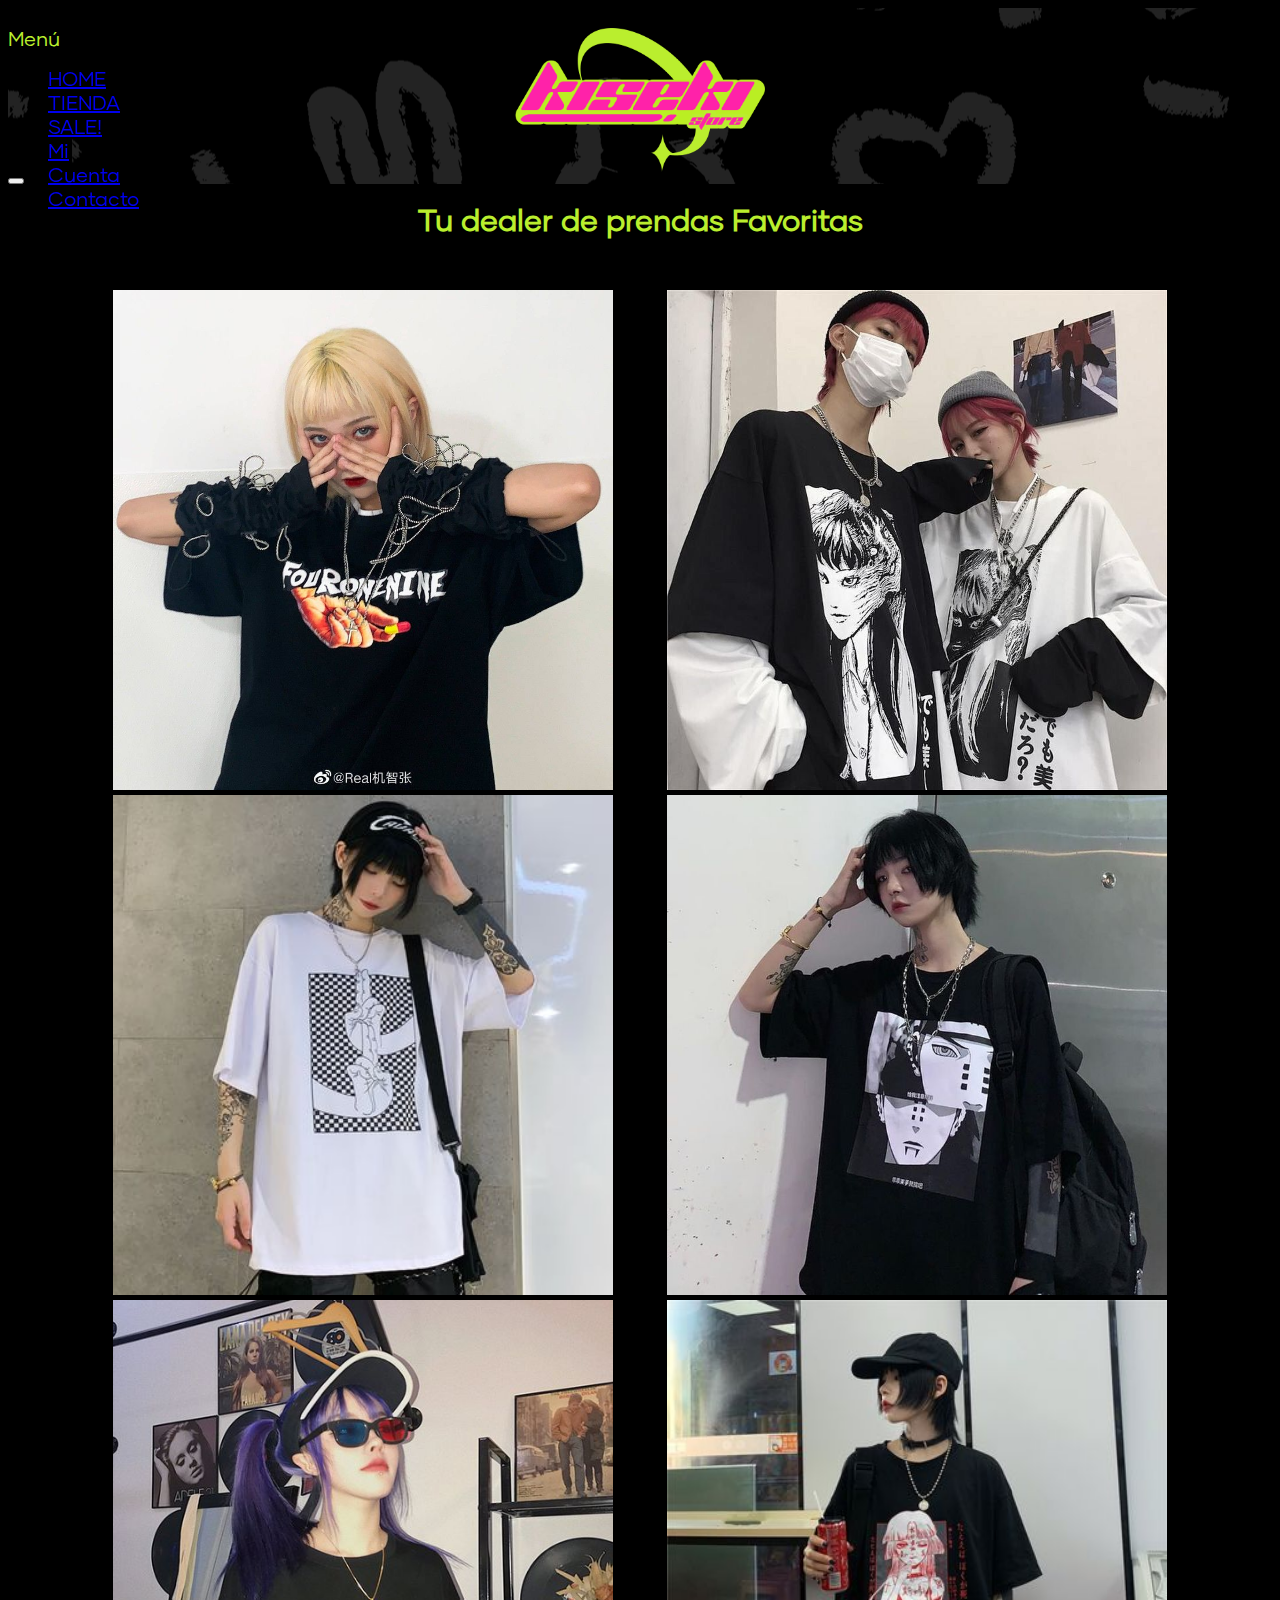
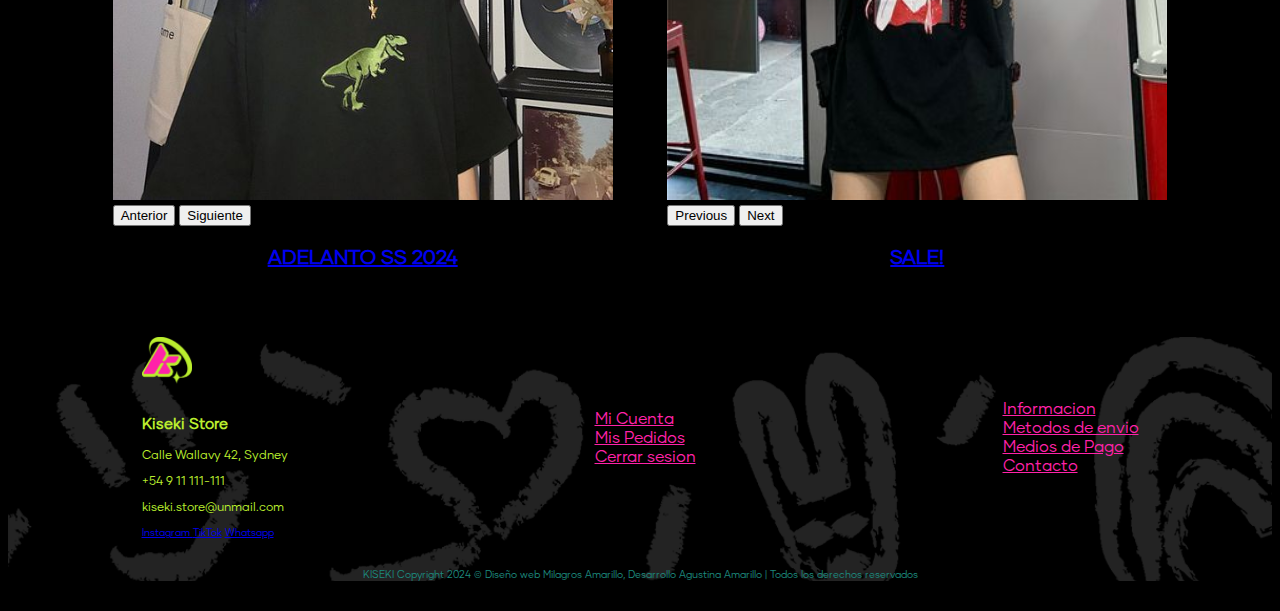
==== index.html @ e52d2aa8 "creacion de repositorio" ====
<!DOCTYPE html>
<html lang="en">
<head>
    <meta charset="UTF-8">
    <meta name="viewport" content="width=device-width, initial-scale=1.0">
    <!-- BS -->
    <link href="https://cdn.jsdelivr.net/npm/bootstrap@5.3.1/dist/css/bootstrap.min.css" rel="stylesheet" integrity="sha384-4bw+/aepP/YC94hEpVNVgiZdgIC5+VKNBQNGCHeKRQN+PtmoHDEXuppvnDJzQIu9" crossorigin="anonymous">
    <!-- CSS -->
    <link rel="stylesheet" href="./css/style.css">
    <title>Kiseki Store | tu dealer de prendas favorito</title>
</head>
<body>
<!--------------------------------------------------HEADER---------->  
    <header>
<!-- banner -->
<div class="container-fluid">
      <section class="logoPrincipal">   
        <img id="logotipo" src="./multimedia/logos/Logo verde y rosa.png" alt="logo principal">        
    </section>
    <!-- Menu Desplegable-->    
    <a class="menu" data-bs-theme="dark" class="btn btn-primary" data-bs-toggle="offcanvas" href="#offcanvasExample" role="button" aria-controls="offcanvasExample">
        Menú
      </a>   
      <div data-bs-theme="dark" class="offcanvas offcanvas-start" tabindex="-1" id="offcanvasExample" aria-labelledby="offcanvasExampleLabel">
        <div class="offcanvas-header" class="menu">
          <button type="button" class="btn-close" data-bs-dismiss="offcanvas" aria-label="Close"></button>
        </div>
        <div data-bs-theme="dark" class="offcanvas-body" class="menu">
            <div class="menu" class="dropdown mt-3">
                <ul class="menu" class="nav flex-column">
                    <li class="nav-item">
                      <a class="nav-link active" aria-current="page" href="#">HOME</a>
                    </li>
                    <li class="nav-item">
                      <a class="nav-link" href="./Page/shop.html">TIENDA</a>
                    </li>
                    <li class="nav-item">
                      <a class="nav-link" href="./Page/shop.html">SALE!</a>
                    </li>
                    <li class="nav-item">
                        <a class="nav-link" href="./Page/micuenta.html">Mi Cuenta</a>
                    </li>
                    <li class="nav-item">
                        <a class="nav-link" href="./Page/contacto.html">Contacto</a>
                    </li>
                  </ul>
              </div>
          
        </div>
      </div>
    </div>
    </header>
<!---------------------------------------------MAIN----------> 
    <main class="container-fluid">
        <h1>Tu dealer de prendas Favoritas</h1>
<!-- Foto 1 adelanto temporada -->
<section class="destacada-home">
    <div class="container" id="carouselExampleAutoplaying" class="carousel slide" data-bs-ride="carousel">
        <div class="carousel-inner">
          <div  class="carousel-item active">
            <img src="./multimedia/ss24 1.jpg" class="d-block w-100" alt="adelanto de temporada">
          </div>
          <div class="carousel-item">
            <img src="./multimedia/ss24 2.jpg" class="d-block w-100" alt="adelanto de temporada">
          </div>
          <div class="carousel-item">
            <img src="./multimedia/ss24 3.jpg" class="d-block w-100" alt="adelanto de temporada">
          </div>
        </div>
        <button class="carousel-control-prev" type="button" data-bs-target="#carouselExampleAutoplaying" data-bs-slide="prev">
          <span class="carousel-control-prev-icon" aria-hidden="true"></span>
          <span class="visually-hidden">Anterior</span>
        </button>
        <button class="carousel-control-next" type="button" data-bs-target="#carouselExampleAutoplaying" data-bs-slide="next">
          <span class="carousel-control-next-icon" aria-hidden="true"></span>
          <span class="visually-hidden">Siguiente</span>
        </button>
        <h2> <a href="./Page/shop.html">ADELANTO SS 2024</a></h2>
      </div>
<!-- Foto 2 prenda en SALE destacada -->
<div class="container" class="img-home" id="carouselExampleAutoplaying" class="carousel slide" data-bs-ride="carousel">
<div class="carousel-inner">
<div  class="carousel-item active">
<img src="./multimedia/sale1.jpg" class="d-block w-100" alt="prenda destacada en sale">
</div>
<div  class="carousel-item">
<img src="./multimedia/sale 2.jpg" class="d-block w-100" alt="prenda destacada en sale">
</div>
<div  class="carousel-item">
<img src="./multimedia/sale3.jpg" class="d-block w-100" alt="prenda destacada en sale">
</div>
</div>
<button class="carousel-control-prev" type="button" data-bs-target="#carouselExampleAutoplaying" data-bs-slide="prev">
<span class="carousel-control-prev-icon" aria-hidden="true"></span>
<span class="visually-hidden">Previous</span>
</button>
<button class="carousel-control-next" type="button" data-bs-target="#carouselExampleAutoplaying" data-bs-slide="next">
<span class="carousel-control-next-icon" aria-hidden="true"></span>
<span class="visually-hidden">Next</span>
</button>
<h2><a href="./Page/shop.html">SALE!</a></h2>
</div>
</section>

    </main>
 <!---------------------------------------FOOTER----------> 
    <footer>
        <!-- info -->
        <section class="footer-info">
            
        <div class="infoPie">
            <img id="footer-logo" src="./multimedia/logos/Disminucion verde y rosa.png" alt="disminusion logo">
            <h3>Kiseki Store</h3>
            <p>Calle Wallavy 42, Sydney</p>
            <p>+54 9 11 111-111</p>
            <p>kiseki.store@unmail.com</p>
            <!-- Redes -->
            <a href="https://www.instagram.com/">Instagram </a> <a href="https://www.tiktok.com/es/">TikTok</a> <a href="https://web.whatsapp.com/">Whatsapp</a>
        </div>      
        <div class="navfooter"> 
            <nav> 
                <ul> <a href="./Page/micuenta.html">Mi Cuenta</a>
                    <li><a href="./Page/construccion.html"> Mis Pedidos</a></li>
                    <li><a href="./Page/construccion.html">Cerrar sesion</a></li>
                </ul>
            </nav>
        </div>
        <div class="navfooter">
            <nav> 
                <ul> <a href="./Page/info.html">Informacion</a>
                    <li><a href="./Page/info.html">Metodos de envio</a></li>
                    <li><a href="./Page/info.html">Medios de Pago</a></li>
                    <li><a href="./Page/contacto.html">Contacto</a></li>
                </ul>
            </nav>
        </div>
        </section>
         <!-- Copyright --> 
        <section class="copyright">
            <p>KISEKI Copyright 2024 ©
                Diseño web Milagros Amarillo, Desarrollo Agustina Amarillo | Todos los derechos reservados</p>
        </section>
    </footer>
<!-- BS JS -->
<script src="https://cdn.jsdelivr.net/npm/bootstrap@5.3.1/dist/js/bootstrap.bundle.min.js" integrity="sha384-HwwvtgBNo3bZJJLYd8oVXjrBZt8cqVSpeBNS5n7C8IVInixGAoxmnlMuBnhbgrkm" crossorigin="anonymous"></script>
</body>
</html>
---- css/style.css ----
/* PALETA
lima BAEE2E - verde oscuro 1D8A7E - gris claro E4E4E4
casi negro 232323 - fucsia FF22A9*/

html{
    font-size: 62.5%;
}
body{
    background-color:black;
    font-family: 'glimer';
}
@font-face {
    font-family: 'glimer';
    src: url(../multimedia/Gilmer-Font/Gilmer\ Regular.otf);
}

/* -----------------------HEADER-------------- */
/* Fondo + logo tipografia -banner */
header{
    background-image: url(../multimedia/FONDO\ NEGRO\ copia.png);
    background-color: black;
    background-position: 100%;
    
    /* colocar aca el position sticky top 0 */
    position: sticky;
    top: 0px;  
    z-index: 10;
}
 header img{
    width: 250px;
 }
 .logoPrincipal{
    display: flex;
    flex-direction: column;
    justify-content: center;
    align-items: center;
    padding-top: 20px;
 }
/* Menu nav */
.menuTitulo a{
    text-decoration: none;
    font-size: 2rem;
}

.menu{
    display: flex;
    flex-direction: column;
    justify-content: start;
    align-items: start;
    position: absolute;
    top: 20px;
    text-decoration: none;
    font-size: 2rem;
    color: #BAEE2E;
    list-style-type: none;
}

/* -----------------------MAIN-------------- */
h1{
    color: #BAEE2E;
    font-size: 3rem;
    text-align: center;
    margin-top: 20px;
}

h2{
    color: #BAEE2E;
    font-size: 2rem;
    text-align: center;
    margin-top: 20px; 
}

/* index html */
.destacada-home{
    display: flex;
    justify-content: space-evenly;
    align-items: center;
    margin: 50px;
}
.img-home{
    display: flex;
    flex-direction: column;
    
}
main{
    color: #BAEE2E;
    font-size: 1.5rem;
}
  main img{
    width: 500px;
 }
 /* shop html*/
.tienda img{
    width: 300px;
 }
 .tienda{
    display: flex;
    flex-direction: row;
    justify-content: space-around;
    align-items: start;
    margin: 50px 50px;
 }
 .shop{
    display: flex;
    flex-direction: column;
    justify-content: space-around;
    align-items: center;
 }
 .shop A{
    color: #FF22A9;
 }
 /* contacto html*/
 .contacto-main{
    display: flex;
    justify-content: space-around;
    align-items: start;
    margin: 50px 50px;
 }
    .infoContacto {
        color: #FF22A9;
        display: flex;
        flex-direction: column;
        justify-content: center;
        align-items: start;
        
    }
    
    
    iframe{
        height: 50%;
      
    }
    label{
        color: #FF22A9;
        font-size: 1.2rem;
        display: flex;
        justify-content: start;
        align-items: center;        
    }
    form p{
        color: #FF22A9;
        font-size: 1.2rem;
    }
    .form{
        display: flex;
        flex-direction: column;
        justify-content: center;
        align-items: center;
        width: 50;
    }
    .boton{
        display: flex;
    }
    /* info html */
    .info-html{
        display: flex;
        
        justify-content: space-around;
        align-items: center;
    }
    .Nosotros{
            color: #FF22A9;
            font-size: 2rem;
            text-align: left;
            display: flex;
            flex-direction: column;
            justify-content: start;
            align-items: start;
            padding: 20px;
            font-style: italic;  
            width: 30%;          
        }
        .Nosotros p{
            font-size: 1.5rem;
        }
    
    .pago-envio{
        display: flex;
        flex-direction: column;
        justify-content: start;
        align-items: start;
    }
        ol{
            color: #FF22A9;
            font-size: 1.5rem;
            list-style-type: none;
        }
    main ul{
        list-style-type: none;
        color: #FF22A9;
        font-size: 2rem;
    }
    main li a{
        color: #FF22A9;
        font-size: 2rem;
    }
    

    
 /* -----------------------FOOTER-------------- */
 footer{
    background-image: url(../multimedia/FONDO\ NEGRO\ copia.png);
    background-size: cover;
 }
 .footer-info{
    display: flex;
    flex-direction: row;
    justify-content: space-around;  
    align-items: center;
 }
 .navfooter{
    display: flex;
    flex-direction: row;
    justify-content: space-evenly;
 }
 footer{
    color: #BAEE2E;
 }
 footer img{
    width: 50px;
    
 }
 footer h3{
    font-size: 1.5rem;
 }
 p{
    font-size: 1.2rem;
 }
 
 .copyright p{
    color: #1D8A7E;
    font-size: 1rem;
    text-align: center;
    margin: 30px ;
 }

 footer li{
    list-style-type: none;
    font-size: 1.6rem;
 }

 .navfooter2{
    text-align: right;
 }
 .navfooter a{
    font-size: 1.6rem;
    color: #FF22A9;
    
 }
 .navfooter2 a{
    font-size: 1.6rem;
    color: #FF22A9;
    
 }
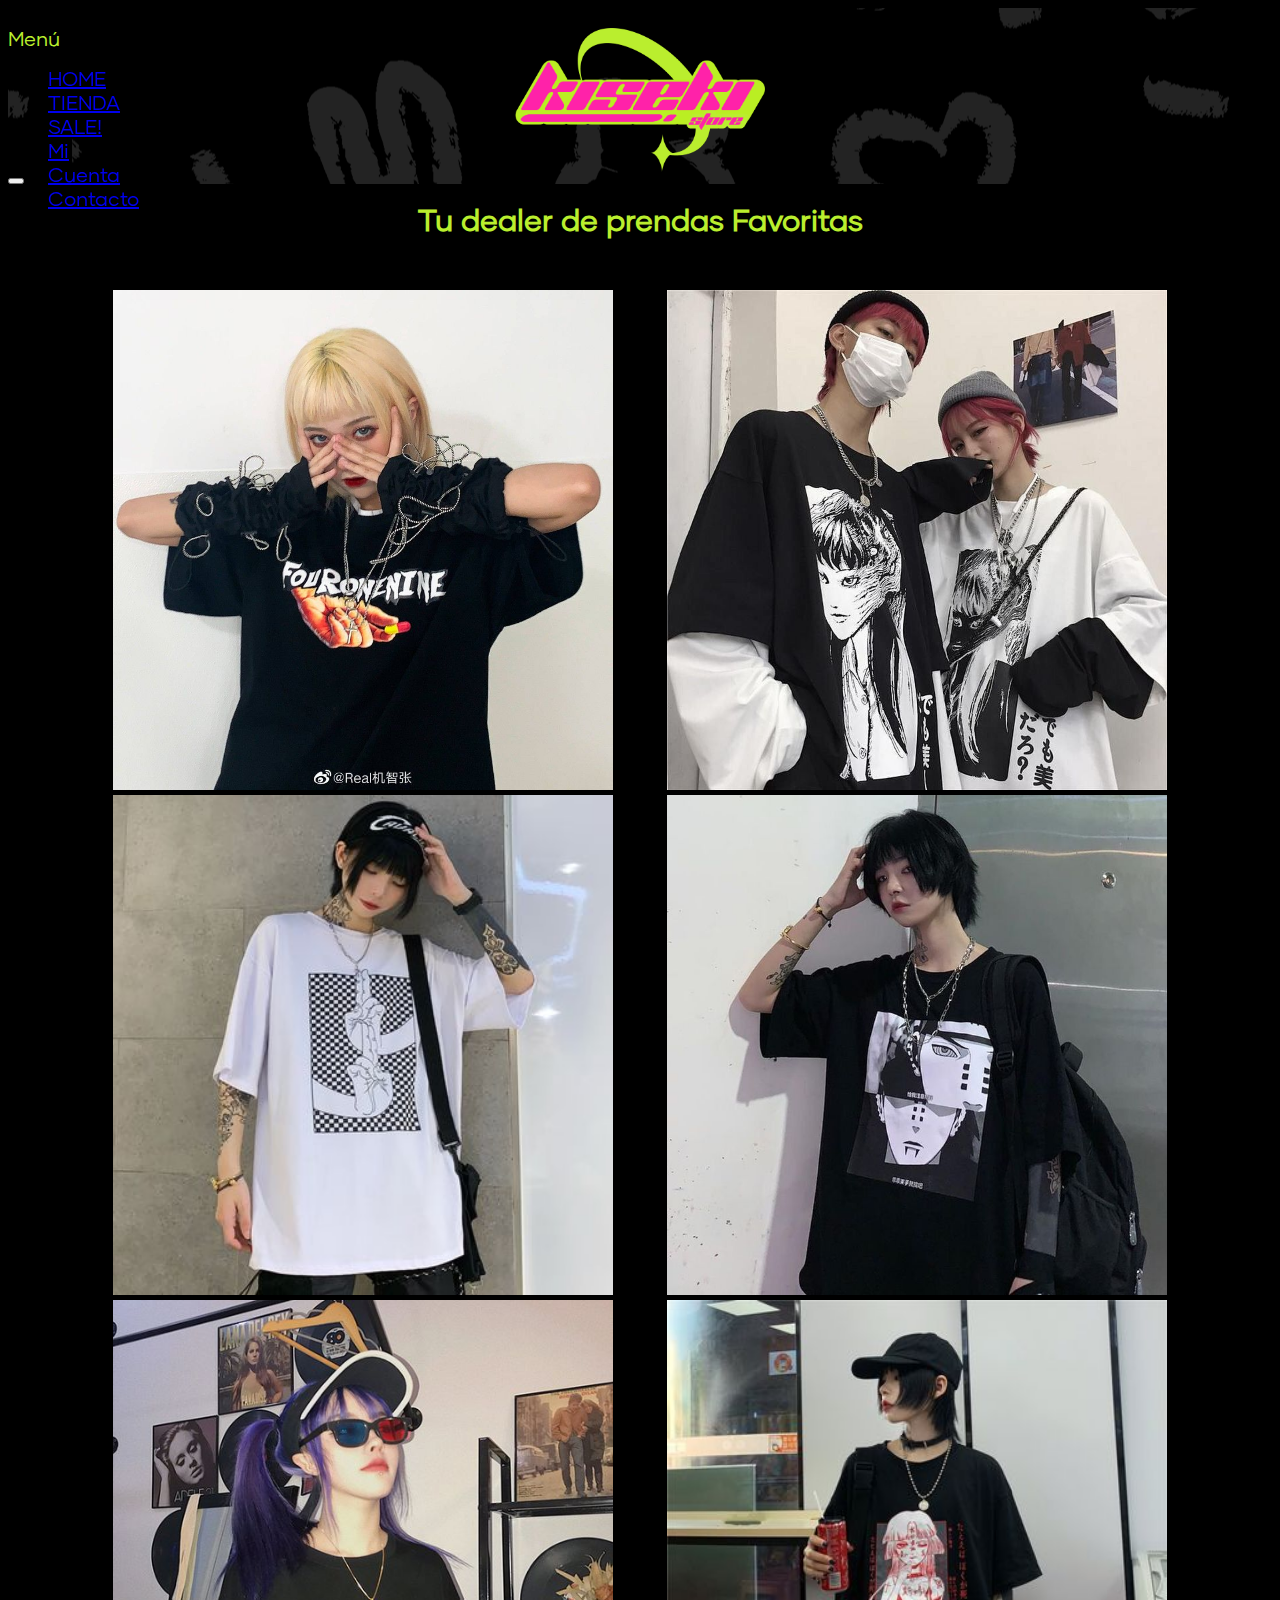
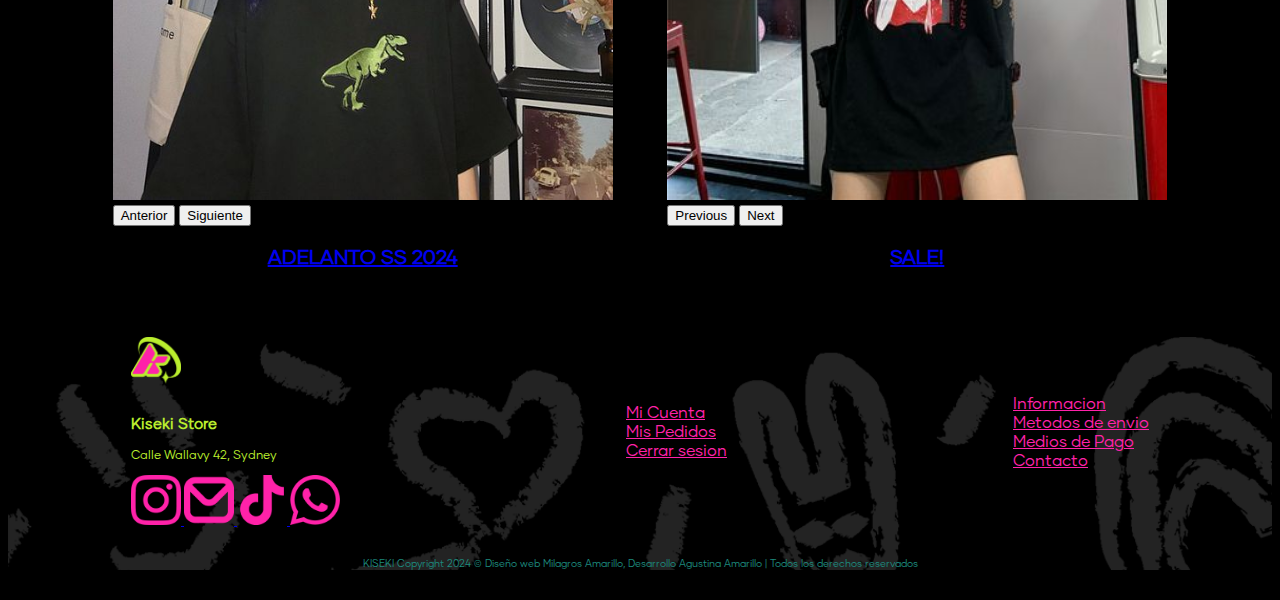
==== commit 15de913f: "correccion del footer" ====
--- a/index.html
+++ b/index.html
@@ -104,43 +104,56 @@
 
     </main>
  <!---------------------------------------FOOTER----------> 
-    <footer>
-        <!-- info -->
-        <section class="footer-info">
-            
-        <div class="infoPie">
-            <img id="footer-logo" src="./multimedia/logos/Disminucion verde y rosa.png" alt="disminusion logo">
-            <h3>Kiseki Store</h3>
-            <p>Calle Wallavy 42, Sydney</p>
-            <p>+54 9 11 111-111</p>
-            <p>kiseki.store@unmail.com</p>
-            <!-- Redes -->
-            <a href="https://www.instagram.com/">Instagram </a> <a href="https://www.tiktok.com/es/">TikTok</a> <a href="https://web.whatsapp.com/">Whatsapp</a>
-        </div>      
-        <div class="navfooter"> 
-            <nav> 
-                <ul> <a href="./Page/micuenta.html">Mi Cuenta</a>
-                    <li><a href="./Page/construccion.html"> Mis Pedidos</a></li>
-                    <li><a href="./Page/construccion.html">Cerrar sesion</a></li>
-                </ul>
-            </nav>
-        </div>
-        <div class="navfooter">
-            <nav> 
-                <ul> <a href="./Page/info.html">Informacion</a>
-                    <li><a href="./Page/info.html">Metodos de envio</a></li>
-                    <li><a href="./Page/info.html">Medios de Pago</a></li>
-                    <li><a href="./Page/contacto.html">Contacto</a></li>
-                </ul>
-            </nav>
-        </div>
-        </section>
-         <!-- Copyright --> 
-        <section class="copyright">
-            <p>KISEKI Copyright 2024 ©
-                Diseño web Milagros Amarillo, Desarrollo Agustina Amarillo | Todos los derechos reservados</p>
-        </section>
-    </footer>
+ <footer>
+  <!-- info -->
+  
+    <section class="footer-info" class="redes">
+          <div class="infoPie">
+        <img id="footer-logo" src="./multimedia/logos/Disminucion verde y rosa.png" alt="disminusion logo">
+        <h3>Kiseki Store</h3>
+        <p>Calle Wallavy 42, Sydney</p>
+  <!-- Redes -->
+       <a href="https://www.instagram.com/">
+          <img src="./multimedia/PNG LOGOS/instagram.png" alt="instagram">
+        </a>
+        <a href="https://www.gmail.com">
+          <img src="./multimedia/PNG LOGOS/sobre.png" alt="email">
+        </a>
+        <a href="https://www.tiktok.com/es/">
+          <img src="./multimedia/PNG LOGOS/tik-tok.png" alt="tiktok">
+        </a> 
+        <a href="https://web.whatsapp.com/">
+          <img src="./multimedia/PNG LOGOS/whatsapp.png" alt="whatsapp">
+        </a>
+      </div>
+  
+      <!-- Mi cuenta  -->      
+    <div class="navfooter"> 
+        <nav> 
+            <ul> <a href="./Page/micuenta.html">Mi Cuenta</a>
+                <li><a href="./Page/construccion.html"> Mis Pedidos</a></li>
+                <li><a href="./Page/construccion.html">Cerrar sesion</a></li>
+            </ul>
+        </nav>
+    </div>
+    <!-- Info -->
+    <div class="navfooter">
+        <nav> 
+            <ul> <a href="./Page/info.html">Informacion</a>
+                <li><a href="./Page/info.html">Metodos de envio</a></li>
+                <li><a href="./Page/info.html">Medios de Pago</a></li>
+                <li><a href="./Page/contacto.html">Contacto</a></li>
+            </ul>
+        </nav>
+    </div>
+    </section>
+  <!-- Copyright --> 
+    <section class="copyright">
+        <p>KISEKI Copyright 2024 ©
+            Diseño web Milagros Amarillo, Desarrollo Agustina Amarillo | Todos los derechos reservados</p>
+    </section>
+</footer>
+
 <!-- BS JS -->
 <script src="https://cdn.jsdelivr.net/npm/bootstrap@5.3.1/dist/js/bootstrap.bundle.min.js" integrity="sha384-HwwvtgBNo3bZJJLYd8oVXjrBZt8cqVSpeBNS5n7C8IVInixGAoxmnlMuBnhbgrkm" crossorigin="anonymous"></script>
 </body>
--- a/css/style.css
+++ b/css/style.css
@@ -110,47 +110,25 @@
     color: #FF22A9;
  }
  /* contacto html*/
- .contacto-main{
-    display: flex;
-    justify-content: space-around;
-    align-items: start;
-    margin: 50px 50px;
- }
-    .infoContacto {
-        color: #FF22A9;
-        display: flex;
-        flex-direction: column;
-        justify-content: center;
-        align-items: start;
-        
-    }
-    
-    
-    iframe{
-        height: 50%;
-      
-    }
-    label{
-        color: #FF22A9;
-        font-size: 1.2rem;
-        display: flex;
-        justify-content: start;
-        align-items: center;        
-    }
-    form p{
-        color: #FF22A9;
-        font-size: 1.2rem;
-    }
-    .form{
-        display: flex;
-        flex-direction: column;
-        justify-content: center;
-        align-items: center;
-        width: 50;
-    }
-    .boton{
-        display: flex;
-    }
+.contacto{
+ margin: 40px;
+}
+.infoContacto {
+    color: #FF22A9;       
+    }   
+iframe{
+        height: 60%;
+        width: 60%;
+}
+label{
+    color: #FF22A9;
+    font-size: 1.2rem;               
+    }
+form p{
+    color: #FF22A9;
+    font-size: 1.2rem;
+    }
+
     /* info html */
     .info-html{
         display: flex;
@@ -202,6 +180,9 @@
     background-image: url(../multimedia/FONDO\ NEGRO\ copia.png);
     background-size: cover;
  }
+ .redes a{
+    width: min-content;
+ }
  .footer-info{
     display: flex;
     flex-direction: row;
@@ -216,7 +197,7 @@
  footer{
     color: #BAEE2E;
  }
- footer img{
+ footer img {
     width: 50px;
     
  }
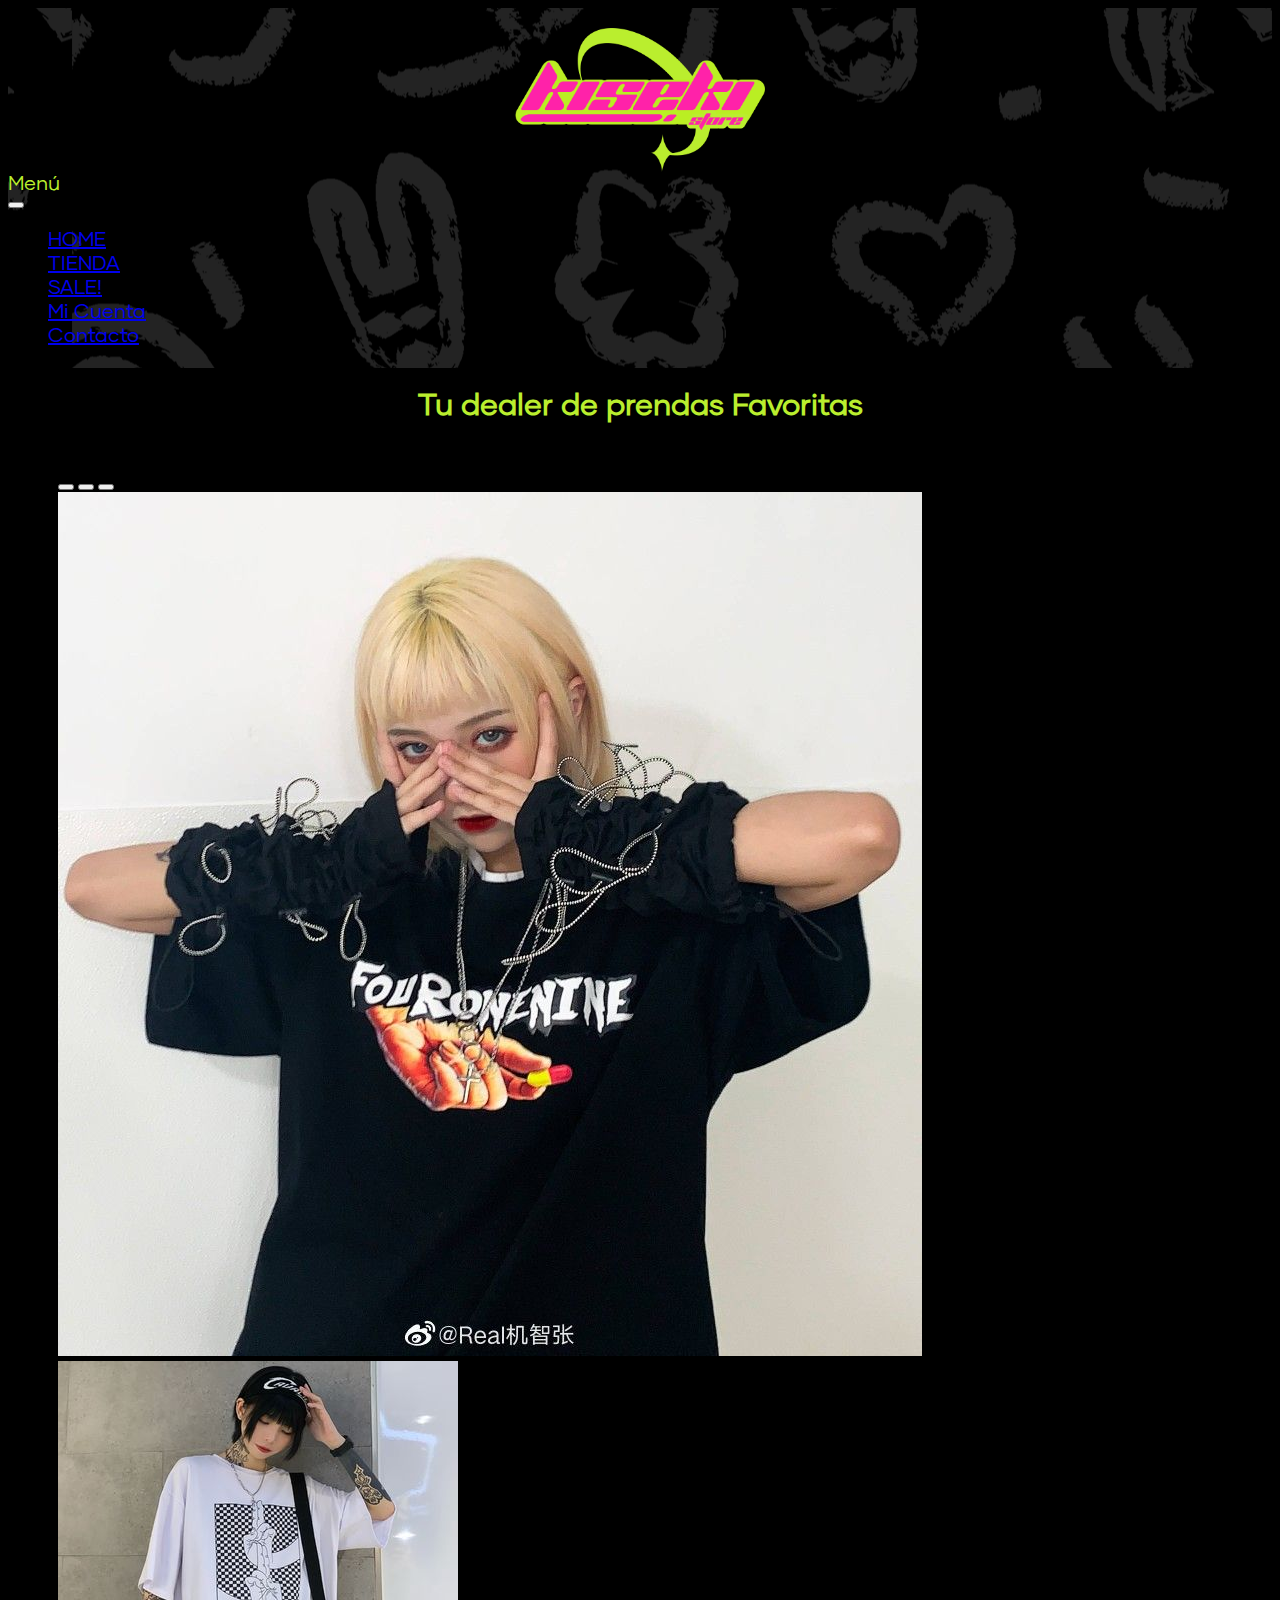
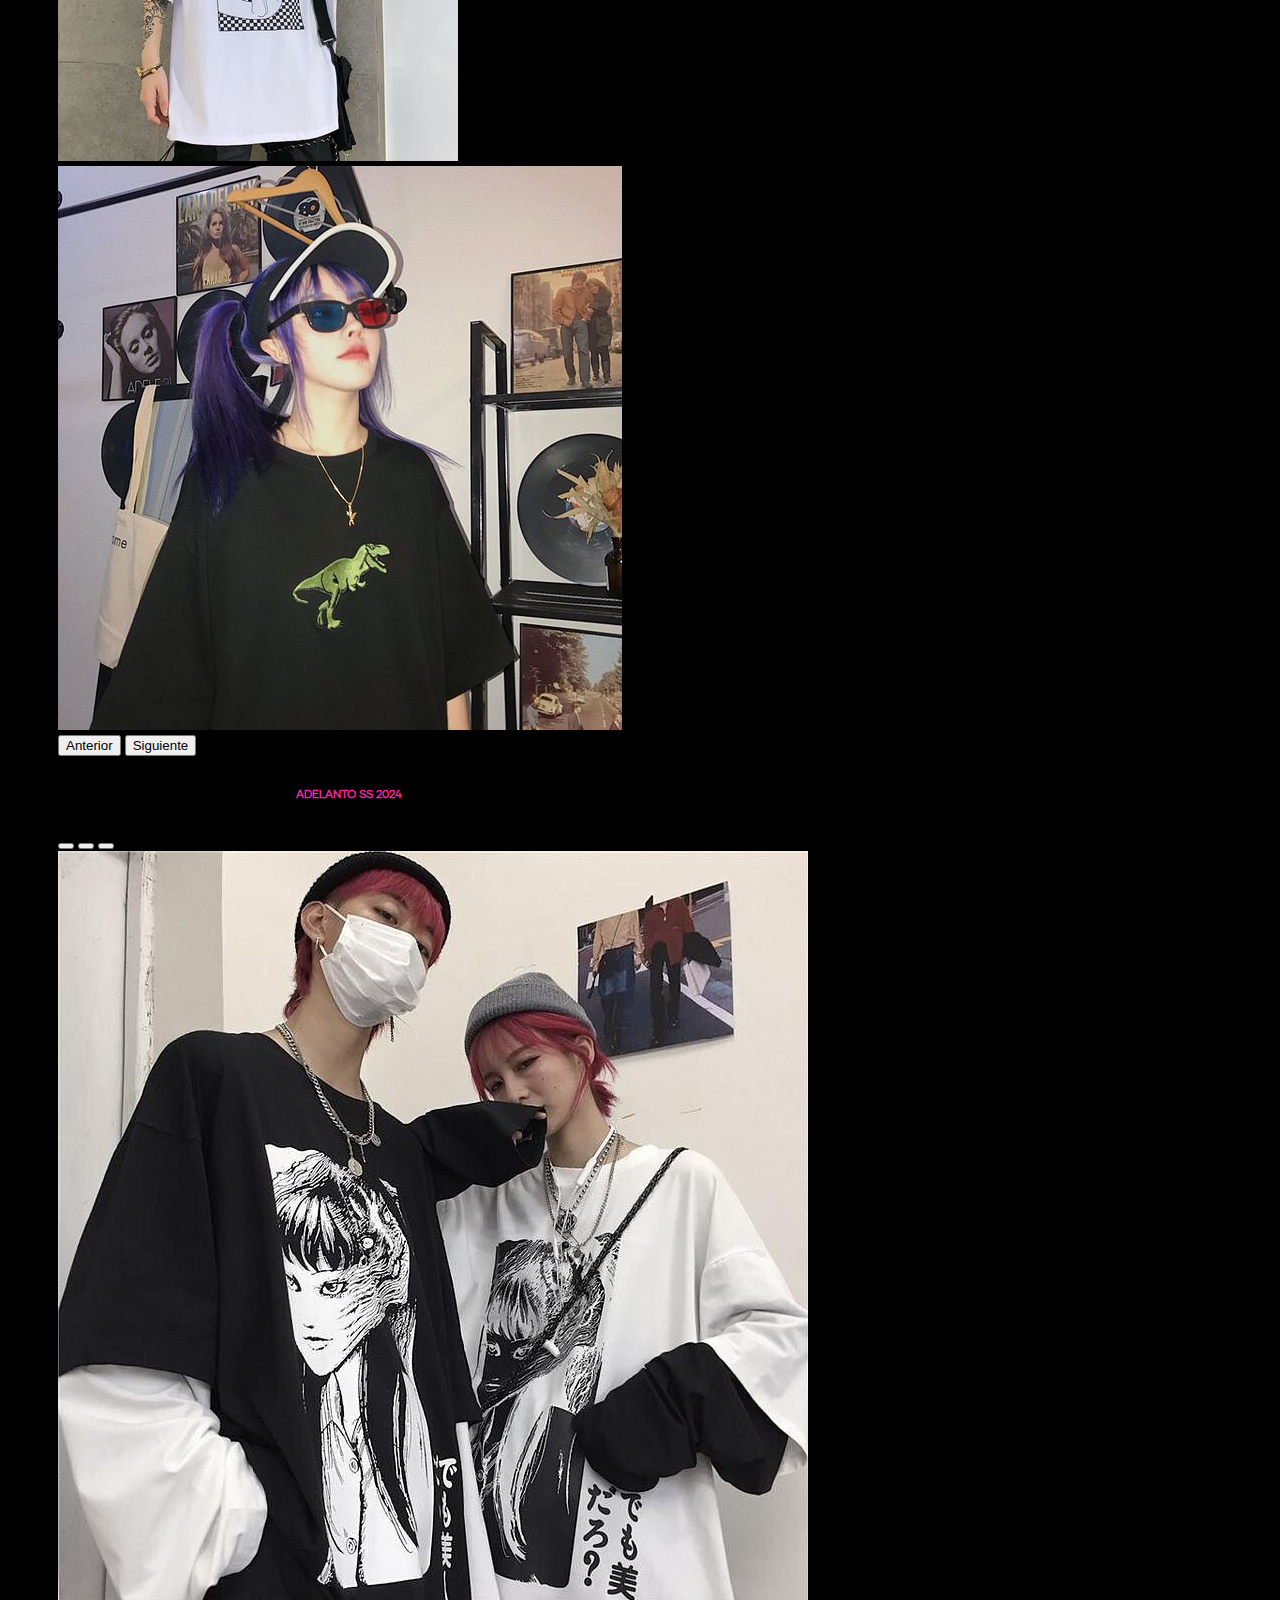
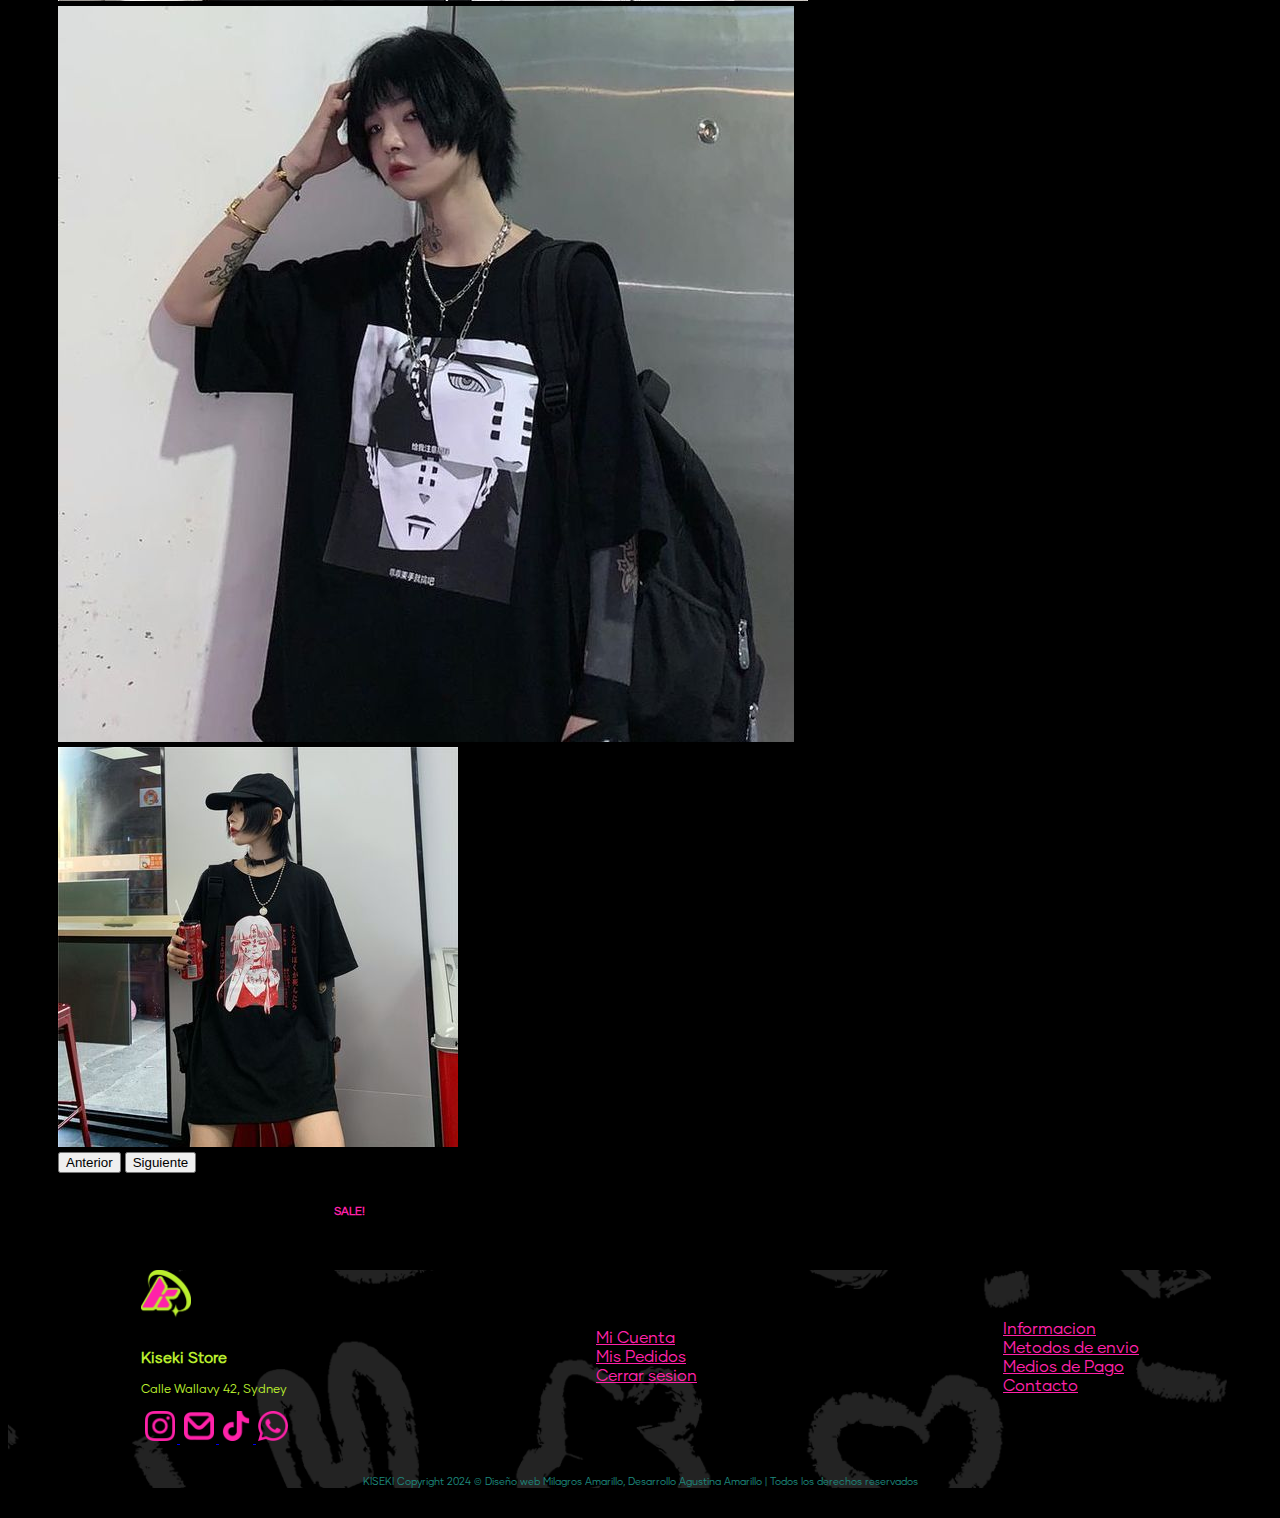
==== commit 6aa5e6e1: "actualizacion boostrap" ====
--- a/index.html
+++ b/index.html
@@ -51,79 +51,94 @@
     </div>
     </header>
 <!---------------------------------------------MAIN----------> 
-    <main class="container-fluid">
+    <main class="d-flex flex-column align-items-center">
         <h1>Tu dealer de prendas Favoritas</h1>
 <!-- Foto 1 adelanto temporada -->
-<section class="destacada-home">
-    <div class="container" id="carouselExampleAutoplaying" class="carousel slide" data-bs-ride="carousel">
-        <div class="carousel-inner">
-          <div  class="carousel-item active">
-            <img src="./multimedia/ss24 1.jpg" class="d-block w-100" alt="adelanto de temporada">
-          </div>
-          <div class="carousel-item">
-            <img src="./multimedia/ss24 2.jpg" class="d-block w-100" alt="adelanto de temporada">
-          </div>
-          <div class="carousel-item">
-            <img src="./multimedia/ss24 3.jpg" class="d-block w-100" alt="adelanto de temporada">
-          </div>
-        </div>
-        <button class="carousel-control-prev" type="button" data-bs-target="#carouselExampleAutoplaying" data-bs-slide="prev">
-          <span class="carousel-control-prev-icon" aria-hidden="true"></span>
-          <span class="visually-hidden">Anterior</span>
-        </button>
-        <button class="carousel-control-next" type="button" data-bs-target="#carouselExampleAutoplaying" data-bs-slide="next">
-          <span class="carousel-control-next-icon" aria-hidden="true"></span>
-          <span class="visually-hidden">Siguiente</span>
-        </button>
-        <h2> <a href="./Page/shop.html">ADELANTO SS 2024</a></h2>
+<section class="destacada-home" class="d-flex" class="row">
+  <div id="carouselExampleIndicators" class="carousel slide carru-ancho" class="col-12 col-sm-12 col-lg-6">
+    <div class="carousel-indicators">
+      <button type="button" data-bs-target="#carouselExampleIndicators" data-bs-slide-to="0" class="active" aria-current="true" aria-label="Slide 1"></button>
+      <button type="button" data-bs-target="#carouselExampleIndicators" data-bs-slide-to="1" aria-label="Slide 2"></button>
+      <button type="button" data-bs-target="#carouselExampleIndicators" data-bs-slide-to="2" aria-label="Slide 3"></button>
+    </div>
+    <div class="carousel-inner">
+      <div class="carousel-item active">
+        <img src="./multimedia/ss24 1.jpg" class="d-block w-100" alt="adelanto temporada 2024">
       </div>
+      <div class="carousel-item">
+        <img src="./multimedia/ss24 2.jpg" class="d-block w-100" alt="adelanto temporada 2024">
+      </div>
+      <div class="carousel-item">
+        <img src="./multimedia/ss24 3.jpg" class="d-block w-100" alt="adelanto temporada 2024">
+      </div>
+    </div>
+    <button class="carousel-control-prev" type="button" data-bs-target="#carouselExampleIndicators" data-bs-slide="prev">
+      <span class="carousel-control-prev-icon" aria-hidden="true"></span>
+      <span class="visually-hidden">Anterior</span>
+    </button>
+    <button class="carousel-control-next" type="button" data-bs-target="#carouselExampleIndicators" data-bs-slide="next">
+      <span class="carousel-control-next-icon" aria-hidden="true"></span>
+      <span class="visually-hidden">Siguiente</span>
+    </button>
+    <div class="link-carru">
+      <h3><a class="link-carru" href="./Page/shop.html">ADELANTO SS 2024</a></h3>
+    </div>
+  </div>
+
 <!-- Foto 2 prenda en SALE destacada -->
-<div class="container" class="img-home" id="carouselExampleAutoplaying" class="carousel slide" data-bs-ride="carousel">
-<div class="carousel-inner">
-<div  class="carousel-item active">
-<img src="./multimedia/sale1.jpg" class="d-block w-100" alt="prenda destacada en sale">
+<div id="carouselExampleIndicators" class="carousel slide carru-ancho" class="col-12 col-sm-12 col-lg-6">
+  <div class="carousel-indicators">
+    <button type="button" data-bs-target="#carouselExampleIndicators" data-bs-slide-to="0" class="active" aria-current="true" aria-label="Slide 1"></button>
+    <button type="button" data-bs-target="#carouselExampleIndicators" data-bs-slide-to="1" aria-label="Slide 2"></button>
+    <button type="button" data-bs-target="#carouselExampleIndicators" data-bs-slide-to="2" aria-label="Slide 3"></button>
+  </div>
+  <div class="carousel-inner">
+    <div class="carousel-item active">
+      <img src="./multimedia/sale1.jpg" class="d-block w-100" alt="destacada sale">
+    </div>
+    <div class="carousel-item">
+      <img src="./multimedia/sale 2.jpg" class="d-block w-100" alt="destacada sale">
+    </div>
+    <div class="carousel-item">
+      <img src="./multimedia/sale3.jpg" class="d-block w-100" alt="destacada sale">
+    </div>
+  </div>
+  <button class="carousel-control-prev" type="button" data-bs-target="#carouselExampleIndicators" data-bs-slide="prev">
+    <span class="carousel-control-prev-icon" aria-hidden="true"></span>
+    <span class="visually-hidden">Anterior</span>
+  </button>
+  <button class="carousel-control-next" type="button" data-bs-target="#carouselExampleIndicators" data-bs-slide="next">
+    <span class="carousel-control-next-icon" aria-hidden="true"></span>
+    <span class="visually-hidden">Siguiente</span>
+  </button>
+  <div class="link-carru" >
+    <h3><a class="link-carru" href="./Page/shop.html">SALE!</a></h3>
+   </div>
 </div>
-<div  class="carousel-item">
-<img src="./multimedia/sale 2.jpg" class="d-block w-100" alt="prenda destacada en sale">
-</div>
-<div  class="carousel-item">
-<img src="./multimedia/sale3.jpg" class="d-block w-100" alt="prenda destacada en sale">
-</div>
-</div>
-<button class="carousel-control-prev" type="button" data-bs-target="#carouselExampleAutoplaying" data-bs-slide="prev">
-<span class="carousel-control-prev-icon" aria-hidden="true"></span>
-<span class="visually-hidden">Previous</span>
-</button>
-<button class="carousel-control-next" type="button" data-bs-target="#carouselExampleAutoplaying" data-bs-slide="next">
-<span class="carousel-control-next-icon" aria-hidden="true"></span>
-<span class="visually-hidden">Next</span>
-</button>
-<h2><a href="./Page/shop.html">SALE!</a></h2>
-</div>
-</section>
+ </section>
 
-    </main>
+</main>
  <!---------------------------------------FOOTER----------> 
- <footer>
+ <footer class="container-fluid">
   <!-- info -->
   
-    <section class="footer-info" class="redes">
+    <section class="footer-info" class="redes" class="container">
           <div class="infoPie">
         <img id="footer-logo" src="./multimedia/logos/Disminucion verde y rosa.png" alt="disminusion logo">
         <h3>Kiseki Store</h3>
         <p>Calle Wallavy 42, Sydney</p>
   <!-- Redes -->
-       <a href="https://www.instagram.com/">
-          <img src="./multimedia/PNG LOGOS/instagram.png" alt="instagram">
+       <a class="logos" href="https://www.instagram.com/">
+          <img class="logos"src="./multimedia/PNG LOGOS/instagram.png" alt="instagram">
         </a>
         <a href="https://www.gmail.com">
-          <img src="./multimedia/PNG LOGOS/sobre.png" alt="email">
+          <img class="logos" src="./multimedia/PNG LOGOS/sobre.png" alt="email">
         </a>
         <a href="https://www.tiktok.com/es/">
-          <img src="./multimedia/PNG LOGOS/tik-tok.png" alt="tiktok">
+          <img class="logos" src="./multimedia/PNG LOGOS/tik-tok.png" alt="tiktok">
         </a> 
         <a href="https://web.whatsapp.com/">
-          <img src="./multimedia/PNG LOGOS/whatsapp.png" alt="whatsapp">
+          <img class="logos" src="./multimedia/PNG LOGOS/whatsapp.png" alt="whatsapp">
         </a>
       </div>
   
--- a/css/style.css
+++ b/css/style.css
@@ -45,9 +45,8 @@
 .menu{
     display: flex;
     flex-direction: column;
-    justify-content: start;
+    justify-content: center;
     align-items: start;
-    position: absolute;
     top: 20px;
     text-decoration: none;
     font-size: 2rem;
@@ -72,23 +71,25 @@
 
 /* index html */
 .destacada-home{
-    display: flex;
-    justify-content: space-evenly;
-    align-items: center;
     margin: 50px;
-}
-.img-home{
-    display: flex;
-    flex-direction: column;
-    
-}
+
+}
+
 main{
     color: #BAEE2E;
     font-size: 1.5rem;
 }
-  main img{
-    width: 500px;
- }
+
+.carru-ancho{
+    width: 50%;
+}
+.link-carru{
+    color: #FF22A9;
+    text-align: center;
+    margin: 30px;
+    text-decoration: none;
+    font-size: 80%;
+}
  /* shop html*/
 .tienda img{
     width: 300px;
@@ -109,27 +110,28 @@
  .shop A{
     color: #FF22A9;
  }
- /* contacto html*/
-.contacto{
- margin: 40px;
+
+/* contacto html*/
+.main-contacto{
+    margin: 50px;
 }
 .infoContacto {
-    color: #FF22A9;       
-    }   
+        color: #FF22A9;
+    }
+       
 iframe{
-        height: 60%;
-        width: 60%;
-}
+        height: 80%;     
+    }
 label{
-    color: #FF22A9;
-    font-size: 1.2rem;               
+        color: #FF22A9;
+        font-size: 1.2rem;     
     }
 form p{
-    color: #FF22A9;
-    font-size: 1.2rem;
-    }
-
-    /* info html */
+        color: #FF22A9;
+        font-size: 1.2rem;
+    }
+
+ /* info html */
     .info-html{
         display: flex;
         
@@ -179,9 +181,11 @@
  footer{
     background-image: url(../multimedia/FONDO\ NEGRO\ copia.png);
     background-size: cover;
- }
- .redes a{
-    width: min-content;
+    background-position: 100%;
+ }
+ .logos{
+    width: 30px;
+    margin: 2px;
  }
  .footer-info{
     display: flex;
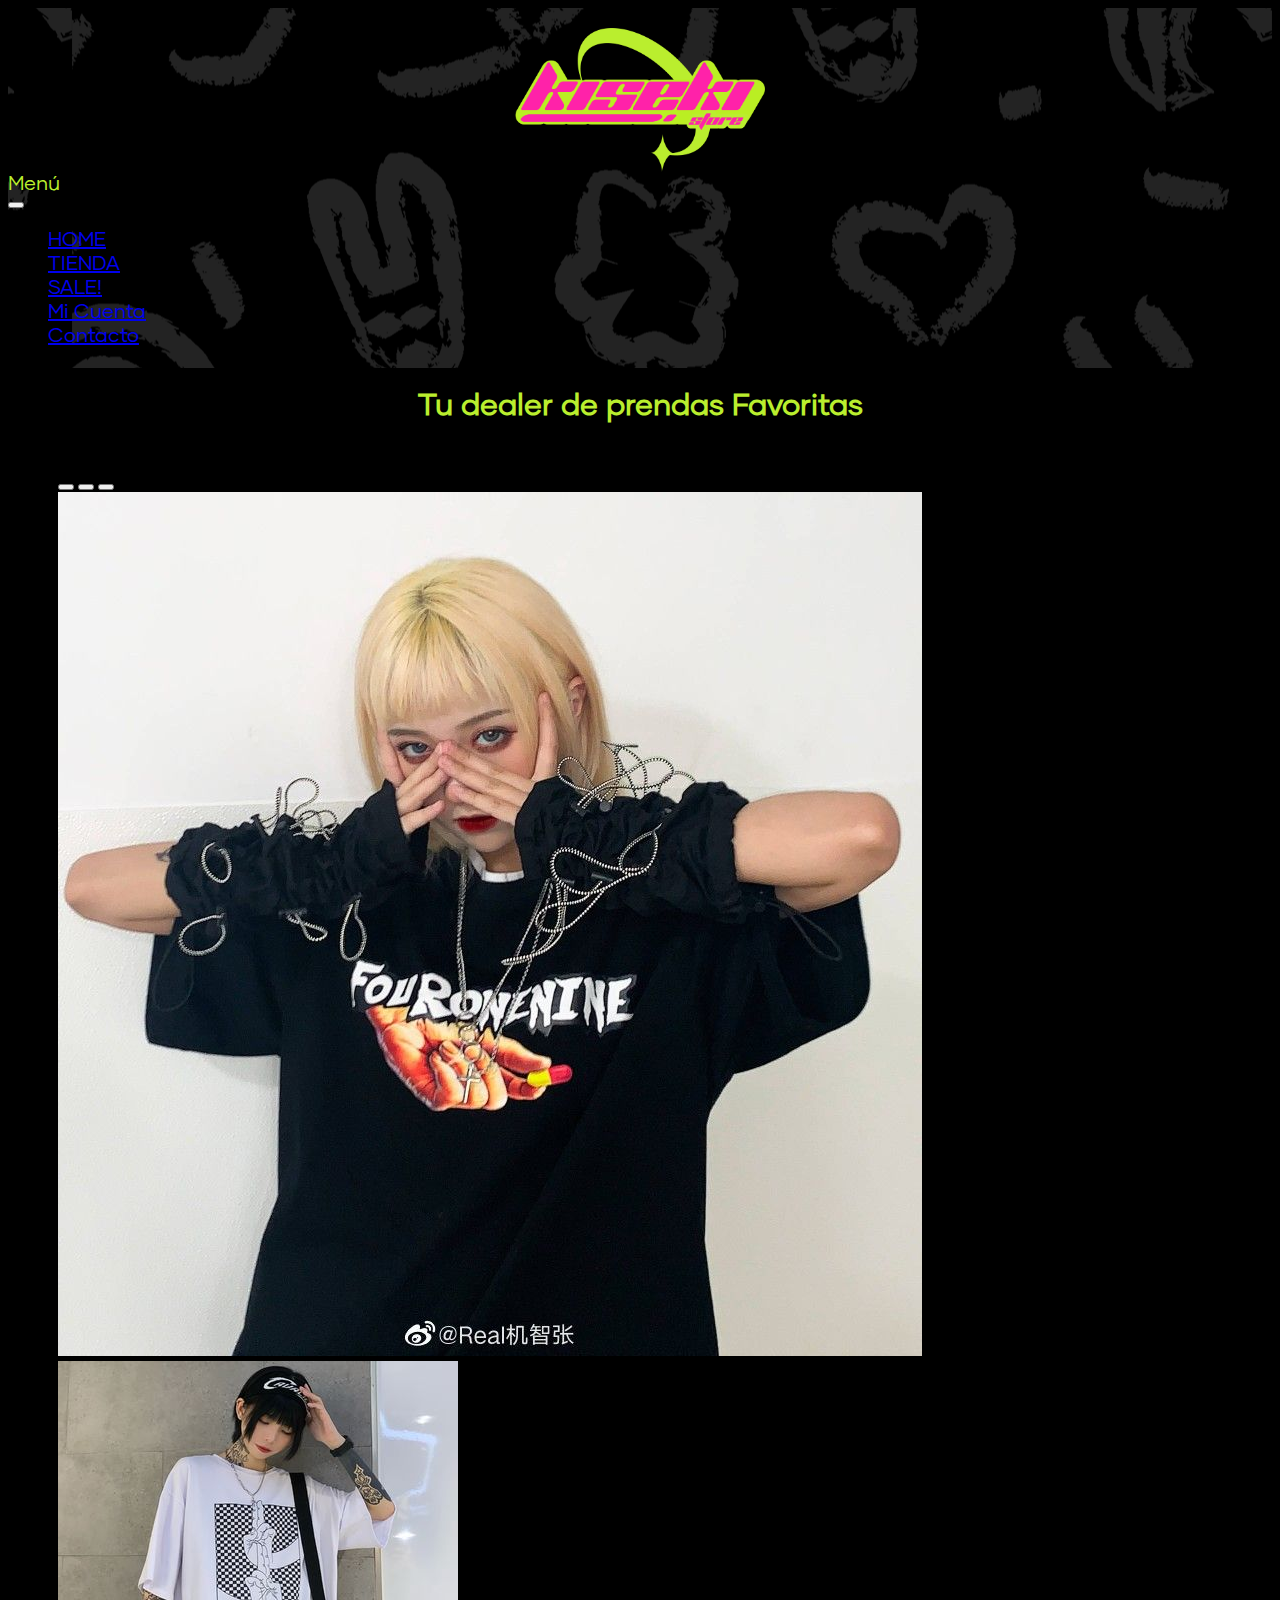
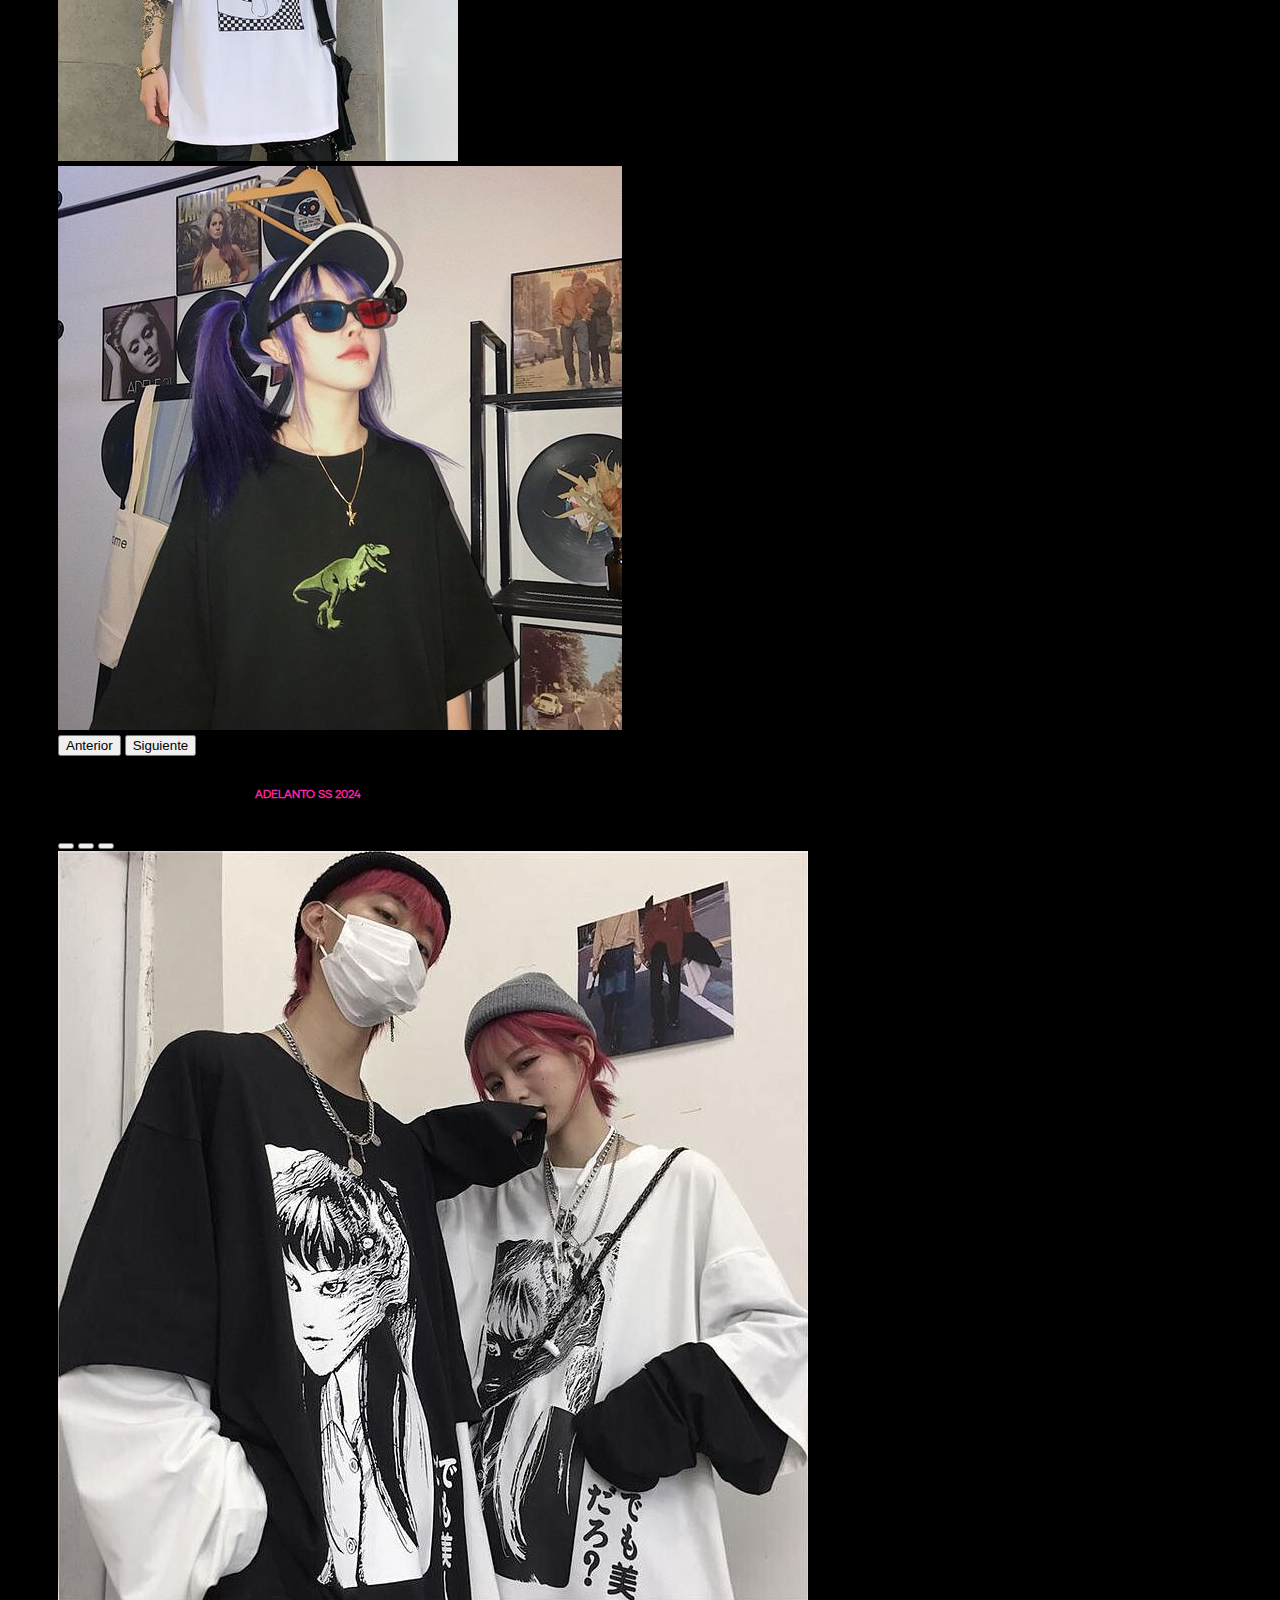
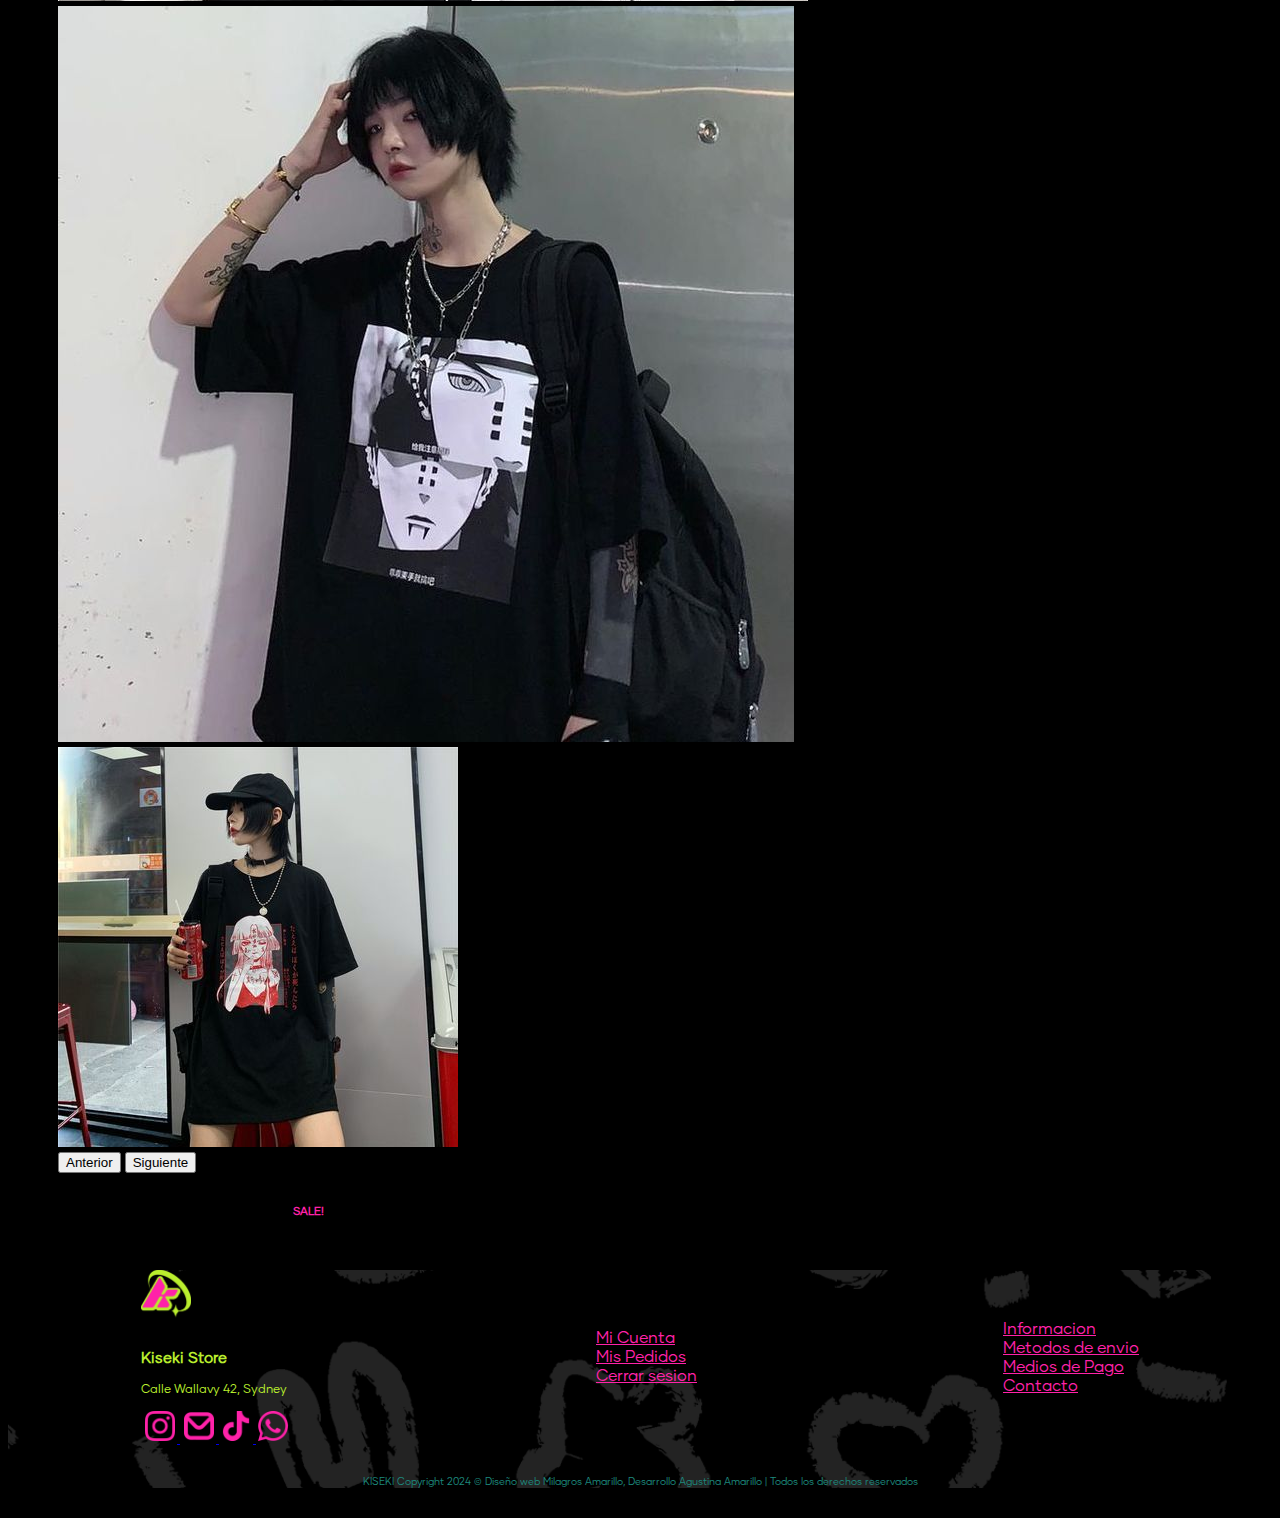
==== commit 93d4d01f: "flexbox contacto e index" ====
--- a/index.html
+++ b/index.html
@@ -1,175 +1,197 @@
 <!DOCTYPE html>
 <html lang="en">
+
 <head>
-    <meta charset="UTF-8">
-    <meta name="viewport" content="width=device-width, initial-scale=1.0">
-    <!-- BS -->
-    <link href="https://cdn.jsdelivr.net/npm/bootstrap@5.3.1/dist/css/bootstrap.min.css" rel="stylesheet" integrity="sha384-4bw+/aepP/YC94hEpVNVgiZdgIC5+VKNBQNGCHeKRQN+PtmoHDEXuppvnDJzQIu9" crossorigin="anonymous">
-    <!-- CSS -->
-    <link rel="stylesheet" href="./css/style.css">
-    <title>Kiseki Store | tu dealer de prendas favorito</title>
+  <meta charset="UTF-8">
+  <meta name="viewport" content="width=device-width, initial-scale=1.0">
+  <!-- BS -->
+  <link href="https://cdn.jsdelivr.net/npm/bootstrap@5.3.1/dist/css/bootstrap.min.css" rel="stylesheet"
+    integrity="sha384-4bw+/aepP/YC94hEpVNVgiZdgIC5+VKNBQNGCHeKRQN+PtmoHDEXuppvnDJzQIu9" crossorigin="anonymous">
+  <!-- CSS -->
+  <link rel="stylesheet" href="./css/style.css">
+  <title>Kiseki Store | tu dealer de prendas favorito</title>
 </head>
+
 <body>
-<!--------------------------------------------------HEADER---------->  
-    <header>
-<!-- banner -->
-<div class="container-fluid">
-      <section class="logoPrincipal">   
-        <img id="logotipo" src="./multimedia/logos/Logo verde y rosa.png" alt="logo principal">        
-    </section>
-    <!-- Menu Desplegable-->    
-    <a class="menu" data-bs-theme="dark" class="btn btn-primary" data-bs-toggle="offcanvas" href="#offcanvasExample" role="button" aria-controls="offcanvasExample">
+  <!--------------------------------------------------HEADER---------->
+  <header>
+    <!-- banner -->
+    <div class="container-fluid">
+      <section class="logoPrincipal">
+        <img id="logotipo" src="./multimedia/logos/Logo verde y rosa.png" alt="logo principal">
+      </section>
+      <!-- Menu Desplegable-->
+      <a class="menu" data-bs-theme="dark" class="btn btn-primary" data-bs-toggle="offcanvas" href="#offcanvasExample"
+        role="button" aria-controls="offcanvasExample">
         Menú
-      </a>   
-      <div data-bs-theme="dark" class="offcanvas offcanvas-start" tabindex="-1" id="offcanvasExample" aria-labelledby="offcanvasExampleLabel">
+      </a>
+      <div data-bs-theme="dark" class="offcanvas offcanvas-start" tabindex="-1" id="offcanvasExample"
+        aria-labelledby="offcanvasExampleLabel">
         <div class="offcanvas-header" class="menu">
           <button type="button" class="btn-close" data-bs-dismiss="offcanvas" aria-label="Close"></button>
         </div>
         <div data-bs-theme="dark" class="offcanvas-body" class="menu">
-            <div class="menu" class="dropdown mt-3">
-                <ul class="menu" class="nav flex-column">
-                    <li class="nav-item">
-                      <a class="nav-link active" aria-current="page" href="#">HOME</a>
-                    </li>
-                    <li class="nav-item">
-                      <a class="nav-link" href="./Page/shop.html">TIENDA</a>
-                    </li>
-                    <li class="nav-item">
-                      <a class="nav-link" href="./Page/shop.html">SALE!</a>
-                    </li>
-                    <li class="nav-item">
-                        <a class="nav-link" href="./Page/micuenta.html">Mi Cuenta</a>
-                    </li>
-                    <li class="nav-item">
-                        <a class="nav-link" href="./Page/contacto.html">Contacto</a>
-                    </li>
-                  </ul>
-              </div>
-          
+          <div class="menu" class="dropdown mt-3">
+            <ul class="menu" class="nav flex-column">
+              <li class="nav-item">
+                <a class="nav-link active" aria-current="page" href="#">HOME</a>
+              </li>
+              <li class="nav-item">
+                <a class="nav-link" href="./Page/shop.html">TIENDA</a>
+              </li>
+              <li class="nav-item">
+                <a class="nav-link" href="./Page/shop.html">SALE!</a>
+              </li>
+              <li class="nav-item">
+                <a class="nav-link" href="./Page/micuenta.html">Mi Cuenta</a>
+              </li>
+              <li class="nav-item">
+                <a class="nav-link" href="./Page/contacto.html">Contacto</a>
+              </li>
+            </ul>
+          </div>
+
         </div>
       </div>
     </div>
-    </header>
-<!---------------------------------------------MAIN----------> 
-    <main class="d-flex flex-column align-items-center">
-        <h1>Tu dealer de prendas Favoritas</h1>
-<!-- Foto 1 adelanto temporada -->
-<section class="destacada-home" class="d-flex" class="row">
-  <div id="carouselExampleIndicators" class="carousel slide carru-ancho" class="col-12 col-sm-12 col-lg-6">
-    <div class="carousel-indicators">
-      <button type="button" data-bs-target="#carouselExampleIndicators" data-bs-slide-to="0" class="active" aria-current="true" aria-label="Slide 1"></button>
-      <button type="button" data-bs-target="#carouselExampleIndicators" data-bs-slide-to="1" aria-label="Slide 2"></button>
-      <button type="button" data-bs-target="#carouselExampleIndicators" data-bs-slide-to="2" aria-label="Slide 3"></button>
-    </div>
-    <div class="carousel-inner">
-      <div class="carousel-item active">
-        <img src="./multimedia/ss24 1.jpg" class="d-block w-100" alt="adelanto temporada 2024">
+  </header>
+  <!---------------------------------------------MAIN---------->
+  <main class="d-flex flex-column align-items-center">
+
+    <h1>Tu dealer de prendas Favoritas</h1>
+    <!-- Foto 1 adelanto temporada -->
+    <section class="destacada-home d-flex row">
+
+      <div id="carouselExampleIndicators" class="carousel slide carru-ancho col-12 col-sm-12 col-lg-6 carrouselContainer">
+        <div class="carousel-indicators">
+          <button type="button" data-bs-target="#carouselExampleIndicators" data-bs-slide-to="0" class="active"
+            aria-current="true" aria-label="Slide 1"></button>
+          <button type="button" data-bs-target="#carouselExampleIndicators" data-bs-slide-to="1"
+            aria-label="Slide 2"></button>
+          <button type="button" data-bs-target="#carouselExampleIndicators" data-bs-slide-to="2"
+            aria-label="Slide 3"></button>
+        </div>
+        
+        <div class="carousel-inner">
+          <div class="carousel-item active">
+            <img src="./multimedia/ss24 1.jpg" class="d-block w-100" alt="adelanto temporada 2024">
+          </div>
+          <div class="carousel-item">
+            <img src="./multimedia/ss24 2.jpg" class="d-block w-100" alt="adelanto temporada 2024">
+          </div>
+          <div class="carousel-item">
+            <img src="./multimedia/ss24 3.jpg" class="d-block w-100" alt="adelanto temporada 2024">
+          </div>
+        </div>
+        
+        <button class="carousel-control-prev" type="button" data-bs-target="#carouselExampleIndicators"
+          data-bs-slide="prev">
+          <span class="carousel-control-prev-icon" aria-hidden="true"></span>
+          <span class="visually-hidden">Anterior</span>
+        </button>
+        <button class="carousel-control-next" type="button" data-bs-target="#carouselExampleIndicators"
+          data-bs-slide="next">
+          <span class="carousel-control-next-icon" aria-hidden="true"></span>
+          <span class="visually-hidden">Siguiente</span>
+        </button>
+        <div class="link-carru">
+          <h3><a class="link-carru" href="./Page/shop.html">ADELANTO SS 2024</a></h3>
+        </div>
       </div>
-      <div class="carousel-item">
-        <img src="./multimedia/ss24 2.jpg" class="d-block w-100" alt="adelanto temporada 2024">
+
+      <!-- Foto 2 prenda en SALE destacada -->
+      <div id="carouselExampleIndicators2" class="carousel slide carru-ancho col-12 col-sm-12 col-lg-6 carrouselContainer">
+        <div class="carousel-indicators">
+          <button type="button" data-bs-target="#carouselExampleIndicators2" data-bs-slide-to="0" class="active"
+            aria-current="true" aria-label="Slide 1"></button>
+          <button type="button" data-bs-target="#carouselExampleIndicators2" data-bs-slide-to="1"
+            aria-label="Slide 2"></button>
+          <button type="button" data-bs-target="#carouselExampleIndicators2" data-bs-slide-to="2"
+            aria-label="Slide 3"></button>
+        </div>
+        <div class="carousel-inner">
+          <div class="carousel-item active">
+            <img src="./multimedia/sale1.jpg" class="d-block w-100" alt="destacada sale">
+          </div>
+          <div class="carousel-item">
+            <img src="./multimedia/sale 2.jpg" class="d-block w-100" alt="destacada sale">
+          </div>
+          <div class="carousel-item">
+            <img src="./multimedia/sale3.jpg" class="d-block w-100" alt="destacada sale">
+          </div>
+        </div>
+        <button class="carousel-control-prev" type="button" data-bs-target="#carouselExampleIndicators2"
+          data-bs-slide="prev">
+          <span class="carousel-control-prev-icon" aria-hidden="true"></span>
+          <span class="visually-hidden">Anterior</span>
+        </button>
+        <button class="carousel-control-next" type="button" data-bs-target="#carouselExampleIndicators2"
+          data-bs-slide="next">
+          <span class="carousel-control-next-icon" aria-hidden="true"></span>
+          <span class="visually-hidden">Siguiente</span>
+        </button>
+        <div class="link-carru">
+          <h3><a class="link-carru" href="./Page/shop.html">SALE!</a></h3>
+        </div>
       </div>
-      <div class="carousel-item">
-        <img src="./multimedia/ss24 3.jpg" class="d-block w-100" alt="adelanto temporada 2024">
-      </div>
-    </div>
-    <button class="carousel-control-prev" type="button" data-bs-target="#carouselExampleIndicators" data-bs-slide="prev">
-      <span class="carousel-control-prev-icon" aria-hidden="true"></span>
-      <span class="visually-hidden">Anterior</span>
-    </button>
-    <button class="carousel-control-next" type="button" data-bs-target="#carouselExampleIndicators" data-bs-slide="next">
-      <span class="carousel-control-next-icon" aria-hidden="true"></span>
-      <span class="visually-hidden">Siguiente</span>
-    </button>
-    <div class="link-carru">
-      <h3><a class="link-carru" href="./Page/shop.html">ADELANTO SS 2024</a></h3>
-    </div>
-  </div>
+    </section>
 
-<!-- Foto 2 prenda en SALE destacada -->
-<div id="carouselExampleIndicators" class="carousel slide carru-ancho" class="col-12 col-sm-12 col-lg-6">
-  <div class="carousel-indicators">
-    <button type="button" data-bs-target="#carouselExampleIndicators" data-bs-slide-to="0" class="active" aria-current="true" aria-label="Slide 1"></button>
-    <button type="button" data-bs-target="#carouselExampleIndicators" data-bs-slide-to="1" aria-label="Slide 2"></button>
-    <button type="button" data-bs-target="#carouselExampleIndicators" data-bs-slide-to="2" aria-label="Slide 3"></button>
-  </div>
-  <div class="carousel-inner">
-    <div class="carousel-item active">
-      <img src="./multimedia/sale1.jpg" class="d-block w-100" alt="destacada sale">
-    </div>
-    <div class="carousel-item">
-      <img src="./multimedia/sale 2.jpg" class="d-block w-100" alt="destacada sale">
-    </div>
-    <div class="carousel-item">
-      <img src="./multimedia/sale3.jpg" class="d-block w-100" alt="destacada sale">
-    </div>
-  </div>
-  <button class="carousel-control-prev" type="button" data-bs-target="#carouselExampleIndicators" data-bs-slide="prev">
-    <span class="carousel-control-prev-icon" aria-hidden="true"></span>
-    <span class="visually-hidden">Anterior</span>
-  </button>
-  <button class="carousel-control-next" type="button" data-bs-target="#carouselExampleIndicators" data-bs-slide="next">
-    <span class="carousel-control-next-icon" aria-hidden="true"></span>
-    <span class="visually-hidden">Siguiente</span>
-  </button>
-  <div class="link-carru" >
-    <h3><a class="link-carru" href="./Page/shop.html">SALE!</a></h3>
-   </div>
-</div>
- </section>
+  </main>
+  <!---------------------------------------FOOTER---------->
+  <footer class="container-fluid">
+    <!-- info -->
 
-</main>
- <!---------------------------------------FOOTER----------> 
- <footer class="container-fluid">
-  <!-- info -->
-  
-    <section class="footer-info" class="redes" class="container">
-          <div class="infoPie">
+    <section class="footer-info redes container">
+      <div class="infoPie">
         <img id="footer-logo" src="./multimedia/logos/Disminucion verde y rosa.png" alt="disminusion logo">
         <h3>Kiseki Store</h3>
         <p>Calle Wallavy 42, Sydney</p>
-  <!-- Redes -->
-       <a class="logos" href="https://www.instagram.com/">
-          <img class="logos"src="./multimedia/PNG LOGOS/instagram.png" alt="instagram">
+        <!-- Redes -->
+        <a class="logos" href="https://www.instagram.com/">
+          <img class="logos" src="./multimedia/PNG LOGOS/instagram.png" alt="instagram">
         </a>
         <a href="https://www.gmail.com">
           <img class="logos" src="./multimedia/PNG LOGOS/sobre.png" alt="email">
         </a>
         <a href="https://www.tiktok.com/es/">
           <img class="logos" src="./multimedia/PNG LOGOS/tik-tok.png" alt="tiktok">
-        </a> 
+        </a>
         <a href="https://web.whatsapp.com/">
           <img class="logos" src="./multimedia/PNG LOGOS/whatsapp.png" alt="whatsapp">
         </a>
       </div>
-  
-      <!-- Mi cuenta  -->      
-    <div class="navfooter"> 
-        <nav> 
-            <ul> <a href="./Page/micuenta.html">Mi Cuenta</a>
-                <li><a href="./Page/construccion.html"> Mis Pedidos</a></li>
-                <li><a href="./Page/construccion.html">Cerrar sesion</a></li>
-            </ul>
+
+      <!-- Mi cuenta  -->
+      <div class="navfooter">
+        <nav>
+          <ul> <a href="./Page/micuenta.html">Mi Cuenta</a>
+            <li><a href="./Page/construccion.html"> Mis Pedidos</a></li>
+            <li><a href="./Page/construccion.html">Cerrar sesion</a></li>
+          </ul>
         </nav>
-    </div>
-    <!-- Info -->
-    <div class="navfooter">
-        <nav> 
-            <ul> <a href="./Page/info.html">Informacion</a>
-                <li><a href="./Page/info.html">Metodos de envio</a></li>
-                <li><a href="./Page/info.html">Medios de Pago</a></li>
-                <li><a href="./Page/contacto.html">Contacto</a></li>
-            </ul>
+      </div>
+      <!-- Info -->
+      <div class="navfooter">
+        <nav>
+          <ul> <a href="./Page/info.html">Informacion</a>
+            <li><a href="./Page/info.html">Metodos de envio</a></li>
+            <li><a href="./Page/info.html">Medios de Pago</a></li>
+            <li><a href="./Page/contacto.html">Contacto</a></li>
+          </ul>
         </nav>
-    </div>
+      </div>
     </section>
-  <!-- Copyright --> 
+    <!-- Copyright -->
     <section class="copyright">
-        <p>KISEKI Copyright 2024 ©
-            Diseño web Milagros Amarillo, Desarrollo Agustina Amarillo | Todos los derechos reservados</p>
+      <p>KISEKI Copyright 2024 ©
+        Diseño web Milagros Amarillo, Desarrollo Agustina Amarillo | Todos los derechos reservados</p>
     </section>
-</footer>
+  </footer>
 
-<!-- BS JS -->
-<script src="https://cdn.jsdelivr.net/npm/bootstrap@5.3.1/dist/js/bootstrap.bundle.min.js" integrity="sha384-HwwvtgBNo3bZJJLYd8oVXjrBZt8cqVSpeBNS5n7C8IVInixGAoxmnlMuBnhbgrkm" crossorigin="anonymous"></script>
+  <!-- BS JS -->
+  <script src="https://cdn.jsdelivr.net/npm/bootstrap@5.3.1/dist/js/bootstrap.bundle.min.js"
+    integrity="sha384-HwwvtgBNo3bZJJLYd8oVXjrBZt8cqVSpeBNS5n7C8IVInixGAoxmnlMuBnhbgrkm"
+    crossorigin="anonymous"></script>
 </body>
+
 </html>--- a/css/style.css
+++ b/css/style.css
@@ -72,7 +72,12 @@
 /* index html */
 .destacada-home{
     margin: 50px;
-
+    justify-content: center !important;
+
+}
+
+.carrouselContainer{
+    width: 50rem !important;
 }
 
 main{
@@ -112,12 +117,46 @@
  }
 
 /* contacto html*/
+
+.contactoContainer{
+    display: flex;
+    flex-direction: row;
+    flex-wrap: wrap;
+    align-content: center;
+    justify-content: space-around;
+    align-items: center;
+}
+
 .main-contacto{
     margin: 50px;
 }
 .infoContacto {
         color: #FF22A9;
     }
+
+.formularioContainer{
+    display: flex;
+    flex-direction: column;
+    justify-content: center;
+    align-items: center;
+    margin: 50px;
+    width: 50%;
+    height: 50%;
+    min-height: 400px
+}
+
+.formInputsContainer{
+    display: flex;
+    width: 80% !important;
+    margin-bottom: 1rem;
+}
+
+.formInputsText{
+    font-size: large !important;
+    height: 60px !important;
+}
+
+
        
 iframe{
         height: 80%;     
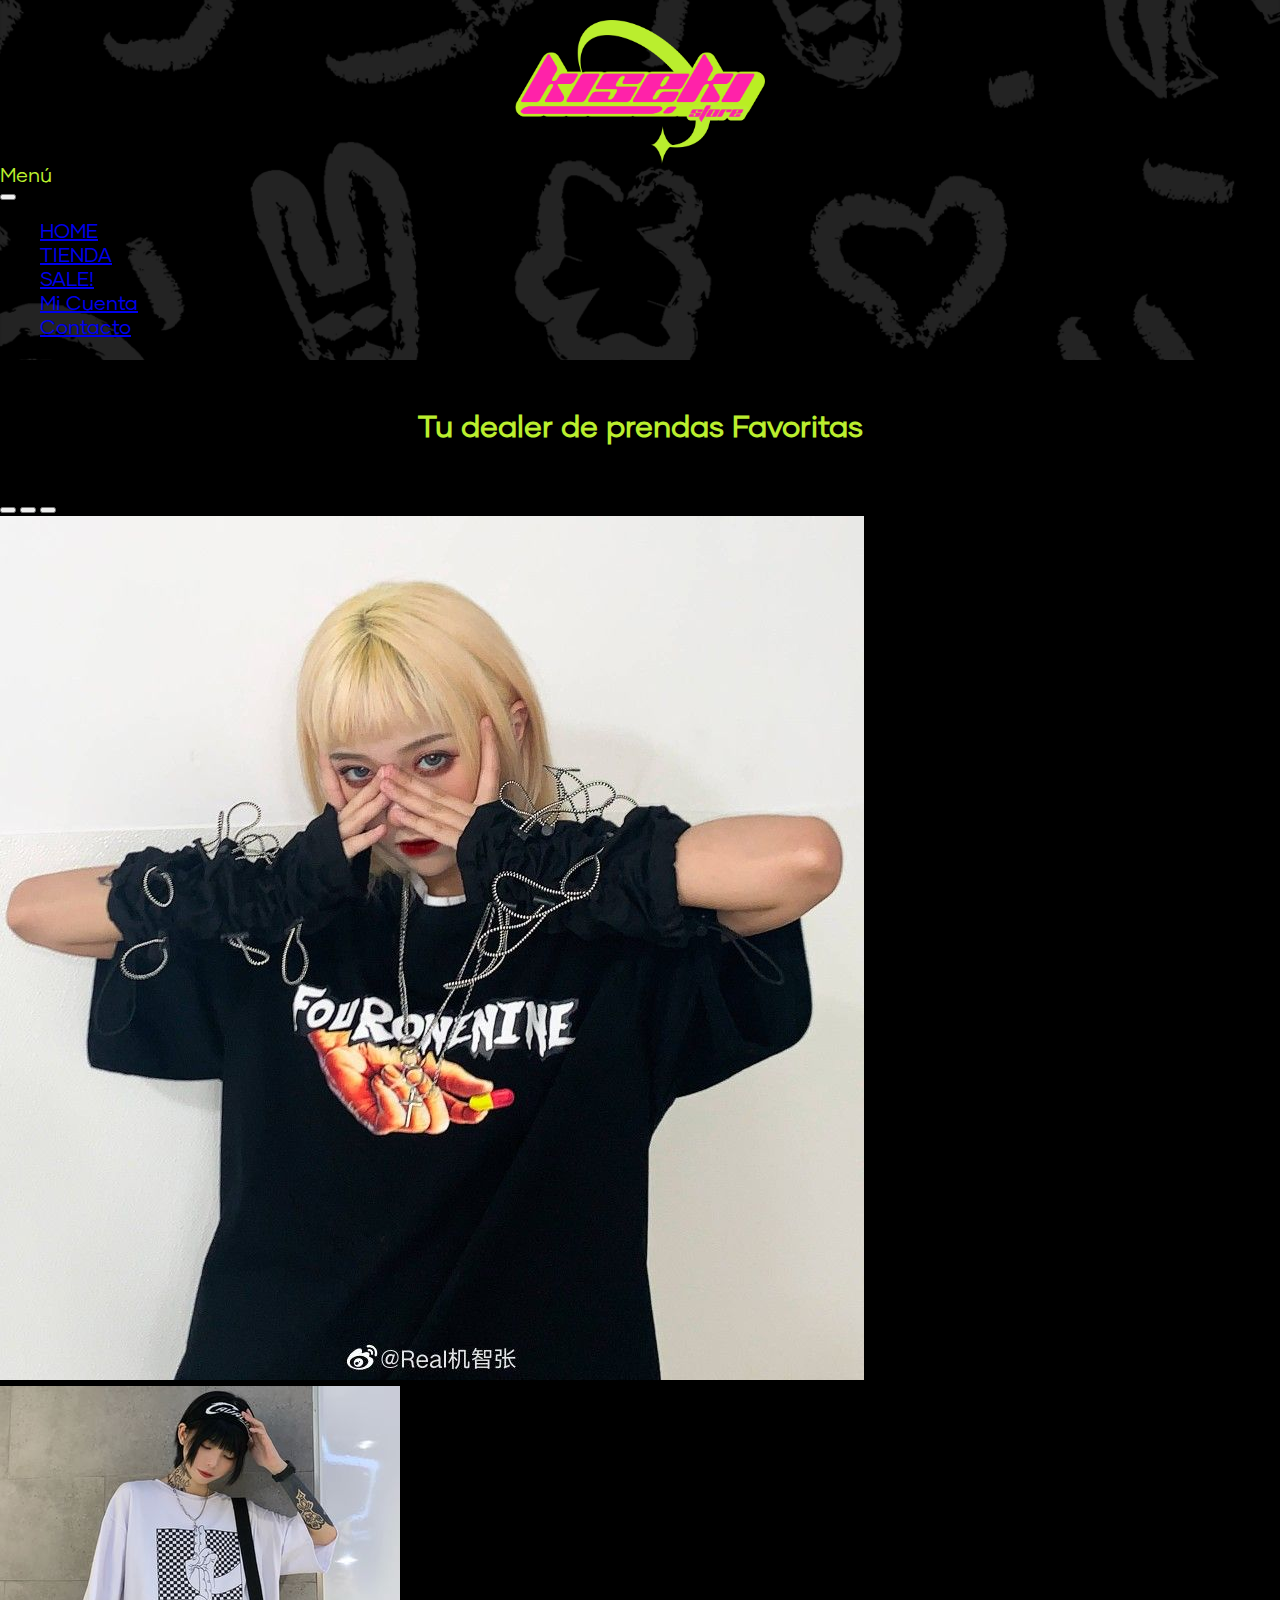
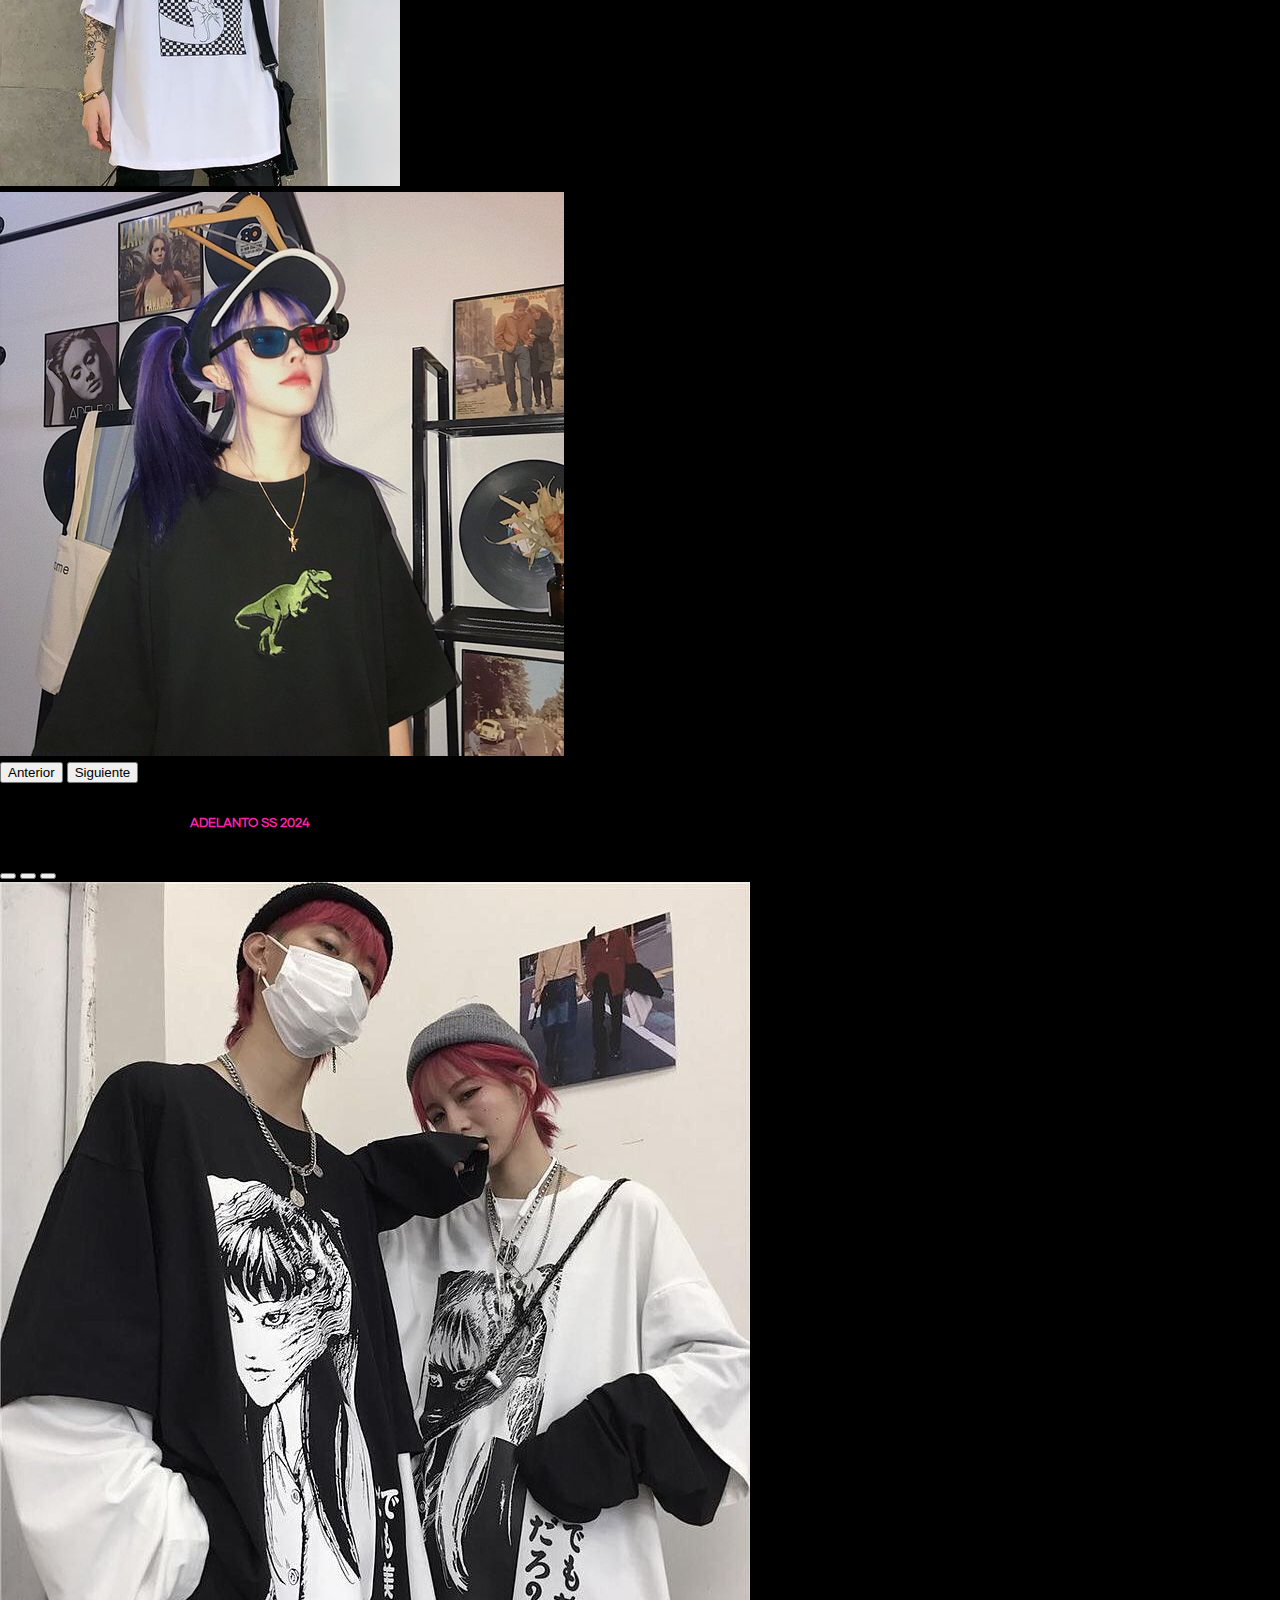
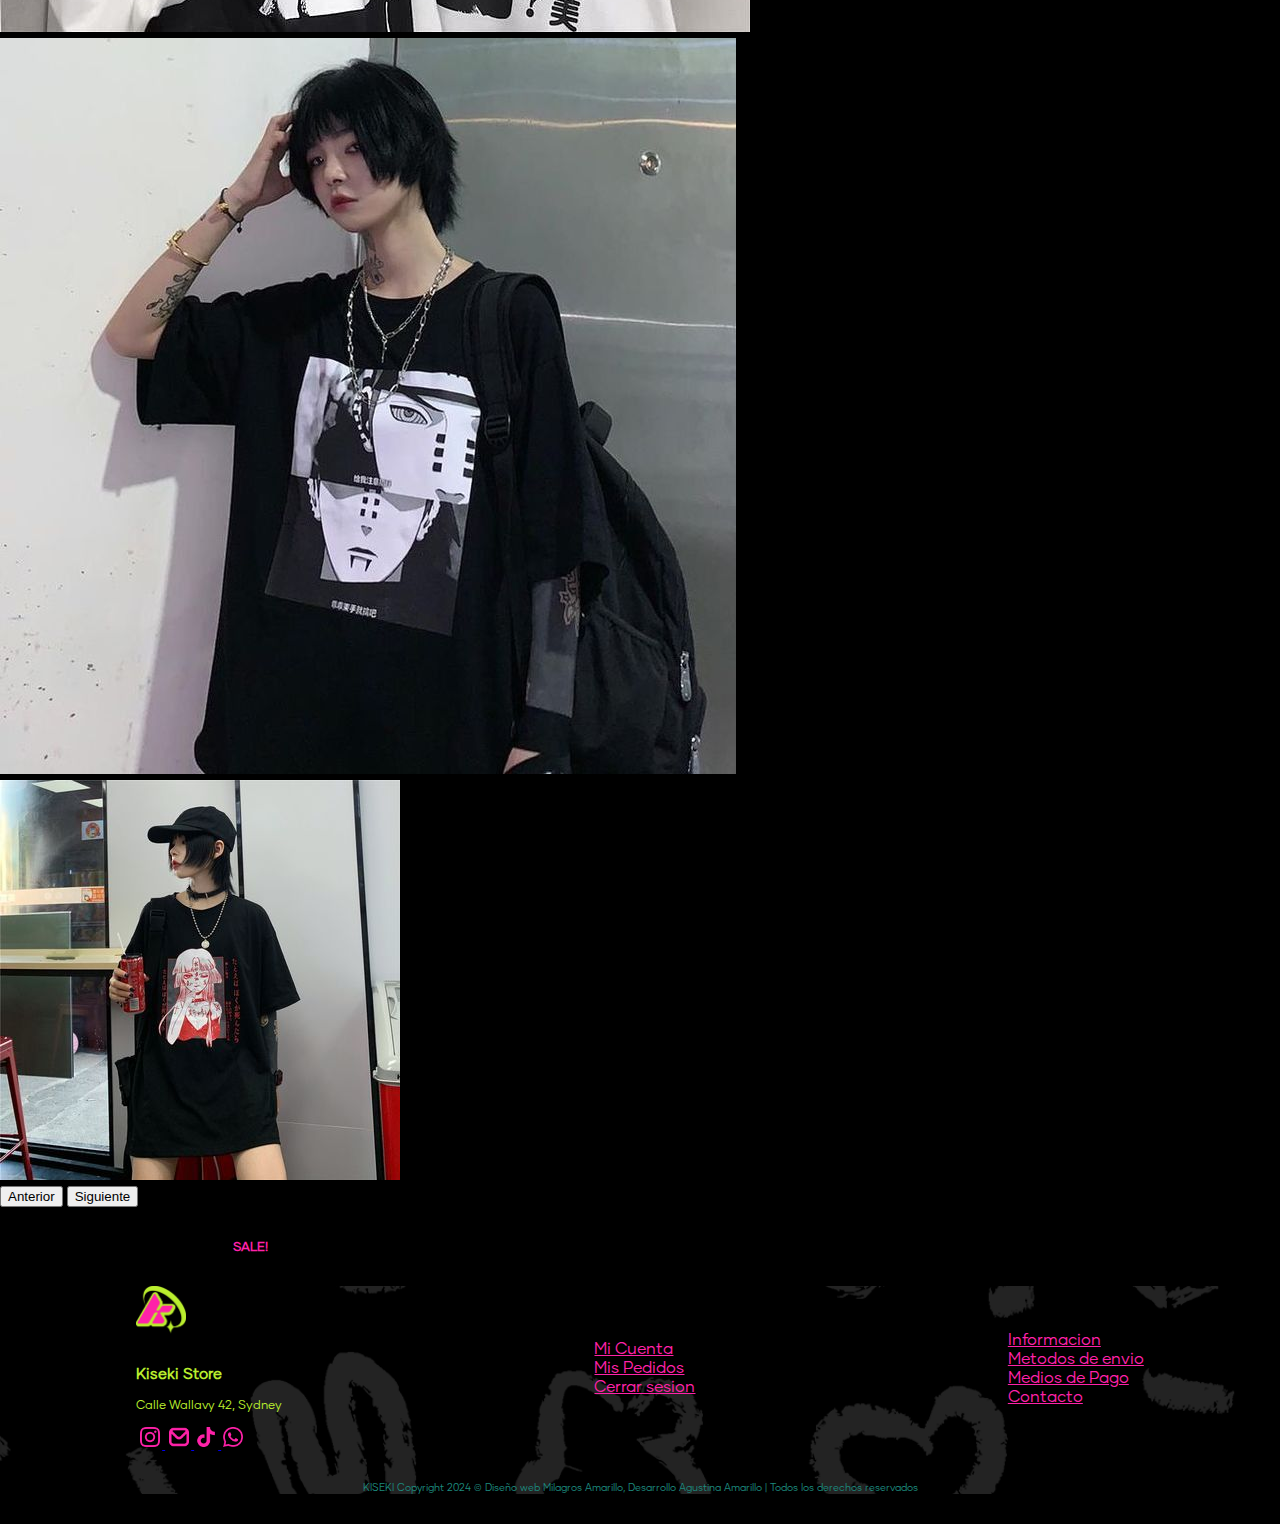
==== commit ff07778b: "agrego seo" ====
--- a/index.html
+++ b/index.html
@@ -4,11 +4,13 @@
 <head>
   <meta charset="UTF-8">
   <meta name="viewport" content="width=device-width, initial-scale=1.0">
+  <meta name="description" content="tienda de indumentaria">
+  <meta name="keywords" content="tienda, indumentaria, anime, moda">
   <!-- BS -->
   <link href="https://cdn.jsdelivr.net/npm/bootstrap@5.3.1/dist/css/bootstrap.min.css" rel="stylesheet"
     integrity="sha384-4bw+/aepP/YC94hEpVNVgiZdgIC5+VKNBQNGCHeKRQN+PtmoHDEXuppvnDJzQIu9" crossorigin="anonymous">
   <!-- CSS -->
-  <link rel="stylesheet" href="./css/style.css">
+  <link rel="stylesheet" href="./css/estilos.css">
   <title>Kiseki Store | tu dealer de prendas favorito</title>
 </head>
 
@@ -56,13 +58,14 @@
     </div>
   </header>
   <!---------------------------------------------MAIN---------->
-  <main class="d-flex flex-column align-items-center">
+  <main class="container-fluid d-flex flex-column align-items-center">
 
     <h1>Tu dealer de prendas Favoritas</h1>
     <!-- Foto 1 adelanto temporada -->
     <section class="destacada-home d-flex row">
 
-      <div id="carouselExampleIndicators" class="carousel slide carru-ancho col-12 col-sm-12 col-lg-6 carrouselContainer">
+      <div id="carouselExampleIndicators"
+        class="carousel slide carru-ancho col-12 col-sm-12 col-lg-6 carrouselContainer">
         <div class="carousel-indicators">
           <button type="button" data-bs-target="#carouselExampleIndicators" data-bs-slide-to="0" class="active"
             aria-current="true" aria-label="Slide 1"></button>
@@ -71,7 +74,7 @@
           <button type="button" data-bs-target="#carouselExampleIndicators" data-bs-slide-to="2"
             aria-label="Slide 3"></button>
         </div>
-        
+
         <div class="carousel-inner">
           <div class="carousel-item active">
             <img src="./multimedia/ss24 1.jpg" class="d-block w-100" alt="adelanto temporada 2024">
@@ -83,7 +86,7 @@
             <img src="./multimedia/ss24 3.jpg" class="d-block w-100" alt="adelanto temporada 2024">
           </div>
         </div>
-        
+
         <button class="carousel-control-prev" type="button" data-bs-target="#carouselExampleIndicators"
           data-bs-slide="prev">
           <span class="carousel-control-prev-icon" aria-hidden="true"></span>
@@ -100,7 +103,8 @@
       </div>
 
       <!-- Foto 2 prenda en SALE destacada -->
-      <div id="carouselExampleIndicators2" class="carousel slide carru-ancho col-12 col-sm-12 col-lg-6 carrouselContainer">
+      <div id="carouselExampleIndicators2"
+        class="carousel slide carru-ancho col-12 col-sm-12 col-lg-6 carrouselContainer">
         <div class="carousel-indicators">
           <button type="button" data-bs-target="#carouselExampleIndicators2" data-bs-slide-to="0" class="active"
             aria-current="true" aria-label="Slide 1"></button>
--- a/css/estilos.css
+++ b/css/estilos.css
@@ -0,0 +1,408 @@
+@font-face {
+  font-family: "glimer";
+  src: url(../multimedia/Gilmer-Font/Gilmer\ Regular.otf);
+}
+html {
+  font-size: 62.5%;
+}
+
+body {
+  background-color: black;
+  font-family: "glimer";
+  height: 100%;
+  padding: 0px;
+  margin: 0px;
+  background-size: 100%;
+  background-position: 100%;
+}
+
+/* -----------------------HEADER-------------- */
+/* Fondo + logo tipografia -banner */
+header {
+  background-image: url(../multimedia/FONDO\ NEGRO\ copia.png);
+  background-color: black;
+  background-size: 100%;
+  background-position: 100%;
+  /* colocar aca el position sticky top 0 */
+  position: sticky;
+  top: 0px;
+  z-index: 10;
+  /* Menu nav */
+}
+header img {
+  width: 250px;
+}
+header .logoPrincipal {
+  display: flex;
+  flex-direction: column;
+  justify-content: center;
+  align-items: center;
+  padding-top: 20px;
+}
+header .menuTitulo a {
+  text-decoration: none;
+  font-size: 2rem;
+}
+header .menu {
+  display: flex;
+  flex-direction: column;
+  justify-content: center;
+  align-items: start;
+  top: 20px;
+  text-decoration: none;
+  font-size: 2rem;
+  color: #BAEE2E;
+  list-style-type: none;
+}
+
+body {
+  background-color: black;
+  font-family: "glimer";
+}
+
+main {
+  color: #BAEE2E;
+  font-size: 1.5rem;
+  /* index html */
+  /*dejo estos dos important debido a que no pude solucionar el problema del carrousel de BS y cuando los saco se me desacomoda y agrandan las imagenes al ir pasandolas en el correusel*/
+}
+main h1 {
+  color: #BAEE2E;
+  font-size: 3rem;
+  text-align: center;
+  margin-top: 20px;
+}
+main h2 {
+  color: #BAEE2E;
+  font-size: 2rem;
+  text-align: center;
+  margin-top: 20px;
+}
+main .destacada-home {
+  margin-top: 50px;
+  justify-content: center !important;
+}
+main .carrouselContainer {
+  width: 50rem !important;
+}
+main .carru-ancho {
+  width: 50%;
+}
+main .link-carru {
+  color: #FF22A9;
+  text-align: center;
+  margin: 30px;
+  text-decoration: none;
+  font-size: 80%;
+}
+
+/* shop html*/
+.tiendaTitulo {
+  padding: 0px;
+  margin: 0px;
+}
+.tiendaTitulo h1 {
+  color: #FF22A9;
+  text-align: center;
+}
+.tiendaTitulo h2 {
+  color: #BAEE2E;
+  font-size: 2rem;
+  text-align: initial;
+}
+.tiendaTitulo .tienda img {
+  width: 300px;
+  padding: 10px;
+}
+.tiendaTitulo .tienda {
+  display: flex;
+  flex-direction: row;
+  justify-content: space-around;
+  align-items: center;
+  margin-top: 50px;
+  margin-bottom: 20px;
+  padding: 10px;
+}
+.tiendaTitulo .shop {
+  display: flex;
+  flex-direction: column;
+  justify-content: space-around;
+  align-items: center;
+  padding: 10px;
+  margin-bottom: 20px;
+}
+.tiendaTitulo .shop a {
+  color: #FF22A9;
+}
+
+.miCuenta {
+  color: #FF22A9;
+  text-align: start;
+  align-content: flex-start;
+  display: flex;
+}
+.miCuenta #micuenta-titulo h1 {
+  color: #BAEE2E;
+  text-align: center;
+}
+.miCuenta .cuenta {
+  margin: 50px 50px 50px 50px;
+}
+.miCuenta ul {
+  list-style-type: none;
+}
+.miCuenta ul li a {
+  text-decoration: none;
+  list-style-type: none;
+  list-style: none;
+  color: #FF22A9;
+}
+
+/* info html */
+.info-html {
+  display: flex;
+  justify-content: space-around;
+  align-items: baseline;
+  flex-direction: row-reverse;
+}
+.info-html h1 {
+  margin-top: 10px;
+}
+.info-html h2 {
+  text-decoration: underline;
+  color: #FF22A9;
+  font-size: 2rem;
+  text-align: start;
+}
+.info-html .nosotros {
+  color: #FF22A9;
+  font-size: 2rem;
+  text-align: left;
+  display: flex;
+  flex-direction: column;
+  justify-content: start;
+  align-items: start;
+  padding: 20px;
+  font-style: italic;
+  margin-bottom: 20px;
+}
+.info-html .nosotros p {
+  font-size: 1.5rem;
+}
+.info-html .pago-envio {
+  display: flex;
+  flex-direction: column;
+  justify-content: start;
+  align-items: start;
+}
+.info-html ol {
+  color: #FF22A9;
+  font-size: 1.4rem;
+  list-style-type: none;
+}
+.info-html main ul {
+  list-style-type: none;
+  color: #FF22A9;
+  font-size: 2rem;
+}
+.info-html main li a {
+  color: #FF22A9;
+  font-size: 1.5rem;
+  list-style-type: none;
+}
+
+/* contacto html*/
+main {
+  color: #BAEE2E;
+  font-size: 1.7rem;
+  margin-top: 50px;
+}
+main .contactanos h1 {
+  color: #FF22A9;
+  text-align: center;
+  padding-top: 30px;
+}
+main .contactoContainer {
+  display: flex;
+  flex-wrap: wrap;
+  align-items: center;
+  flex-direction: row;
+  justify-content: space-around;
+  align-content: center;
+  text-align: center;
+  margin-top: 50px;
+}
+main .infoContacto {
+  color: #FF22A9;
+}
+main iframe {
+  height: 100%;
+}
+main .formularioContainer {
+  display: flex;
+  flex-direction: column;
+  justify-content: center;
+  align-items: center;
+  height: 60%;
+  min-height: 400px;
+}
+main .formInputsContainer {
+  display: flex;
+  width: 80%;
+  margin-bottom: 1rem;
+}
+main .formInputsText {
+  font-size: medium;
+}
+main label {
+  color: #FF22A9;
+  font-size: 1.2rem;
+}
+main form p {
+  color: #FF22A9;
+  font-size: 1.2rem;
+}
+
+.construccion h2 {
+  padding: 70px;
+  color: #FF22A9;
+  font-size: 3rem;
+  --animate-duration: 3s;
+  --animate-delay: 9s;
+}
+.construccion .proximamente {
+  display: flex;
+  text-align: center;
+  justify-content: center;
+  padding: 70px;
+}
+.construccion .glitch {
+  position: relative;
+  font-size: 25px;
+  font-weight: 700;
+  line-height: 1.2;
+  color: #fff;
+  letter-spacing: 5px;
+  z-index: 1;
+  animation: shift 1s ease-in-out infinite alternate;
+}
+.construccion .glitch:before,
+.construccion .glitch:after {
+  display: block;
+  content: attr(data-glitch);
+  position: absolute;
+  top: 0;
+  left: 0;
+  opacity: 0.8;
+}
+.construccion .glitch:before {
+  animation: glitch 0.4s cubic-bezier(0.25, 0.46, 0.45, 0.94) both infinite;
+  color: #8b00ff;
+  z-index: -1;
+}
+.construccion .glitch:after {
+  animation: glitch 0.4s cubic-bezier(0.25, 0.46, 0.45, 0.94) reverse both infinite;
+  color: #00e571;
+  z-index: -2;
+}
+@keyframes glitch {
+  0% {
+    transform: translate(0);
+  }
+  20% {
+    transform: translate(-3px, 3px);
+  }
+  40% {
+    transform: translate(-3px, -3px);
+  }
+  60% {
+    transform: translate(3px, 3px);
+  }
+  80% {
+    transform: translate(3px, -3px);
+  }
+  to {
+    transform: translate(0);
+  }
+}
+@keyframes shift {
+  0%, 40%, 44%, 58%, 61%, 65%, 69%, 73%, 100% {
+    transform: skewX(0deg);
+  }
+  41% {
+    transform: skewX(10deg);
+  }
+  42% {
+    transform: skewX(-10deg);
+  }
+  59% {
+    transform: skewX(40deg) skewY(10deg);
+  }
+  60% {
+    transform: skewX(-40deg) skewY(-10deg);
+  }
+  63% {
+    transform: skewX(10deg) skewY(-5deg);
+  }
+  70% {
+    transform: skewX(-50deg) skewY(-20deg);
+  }
+  71% {
+    transform: skewX(10deg) skewY(-10deg);
+  }
+}
+
+/* -----------------------FOOTER-------------- */
+footer {
+  background-image: url(../multimedia/FONDO\ NEGRO\ copia.png);
+  background-size: cover;
+  background-position: 100%;
+  color: #BAEE2E;
+}
+footer .logos {
+  width: 20px;
+  margin: 2px;
+}
+footer .footer-info {
+  display: flex;
+  flex-direction: row;
+  justify-content: space-around;
+  align-items: center;
+}
+footer .navfooter {
+  display: flex;
+  flex-direction: row;
+  justify-content: space-evenly;
+}
+footer img {
+  width: 50px;
+}
+footer h3 {
+  font-size: 1.5rem;
+}
+footer p {
+  font-size: 1.2rem;
+}
+footer .copyright p {
+  color: #1D8A7E;
+  font-size: 1rem;
+  text-align: center;
+  margin: 30px;
+}
+footer li {
+  list-style-type: none;
+  font-size: 1.6rem;
+}
+footer .navfooter2 {
+  text-align: right;
+}
+footer .navfooter a {
+  font-size: 1.6rem;
+  color: #FF22A9;
+}
+footer .navfooter2 a {
+  font-size: 1.6rem;
+  color: #FF22A9;
+}
+
+/*# sourceMappingURL=estilos.css.map */
